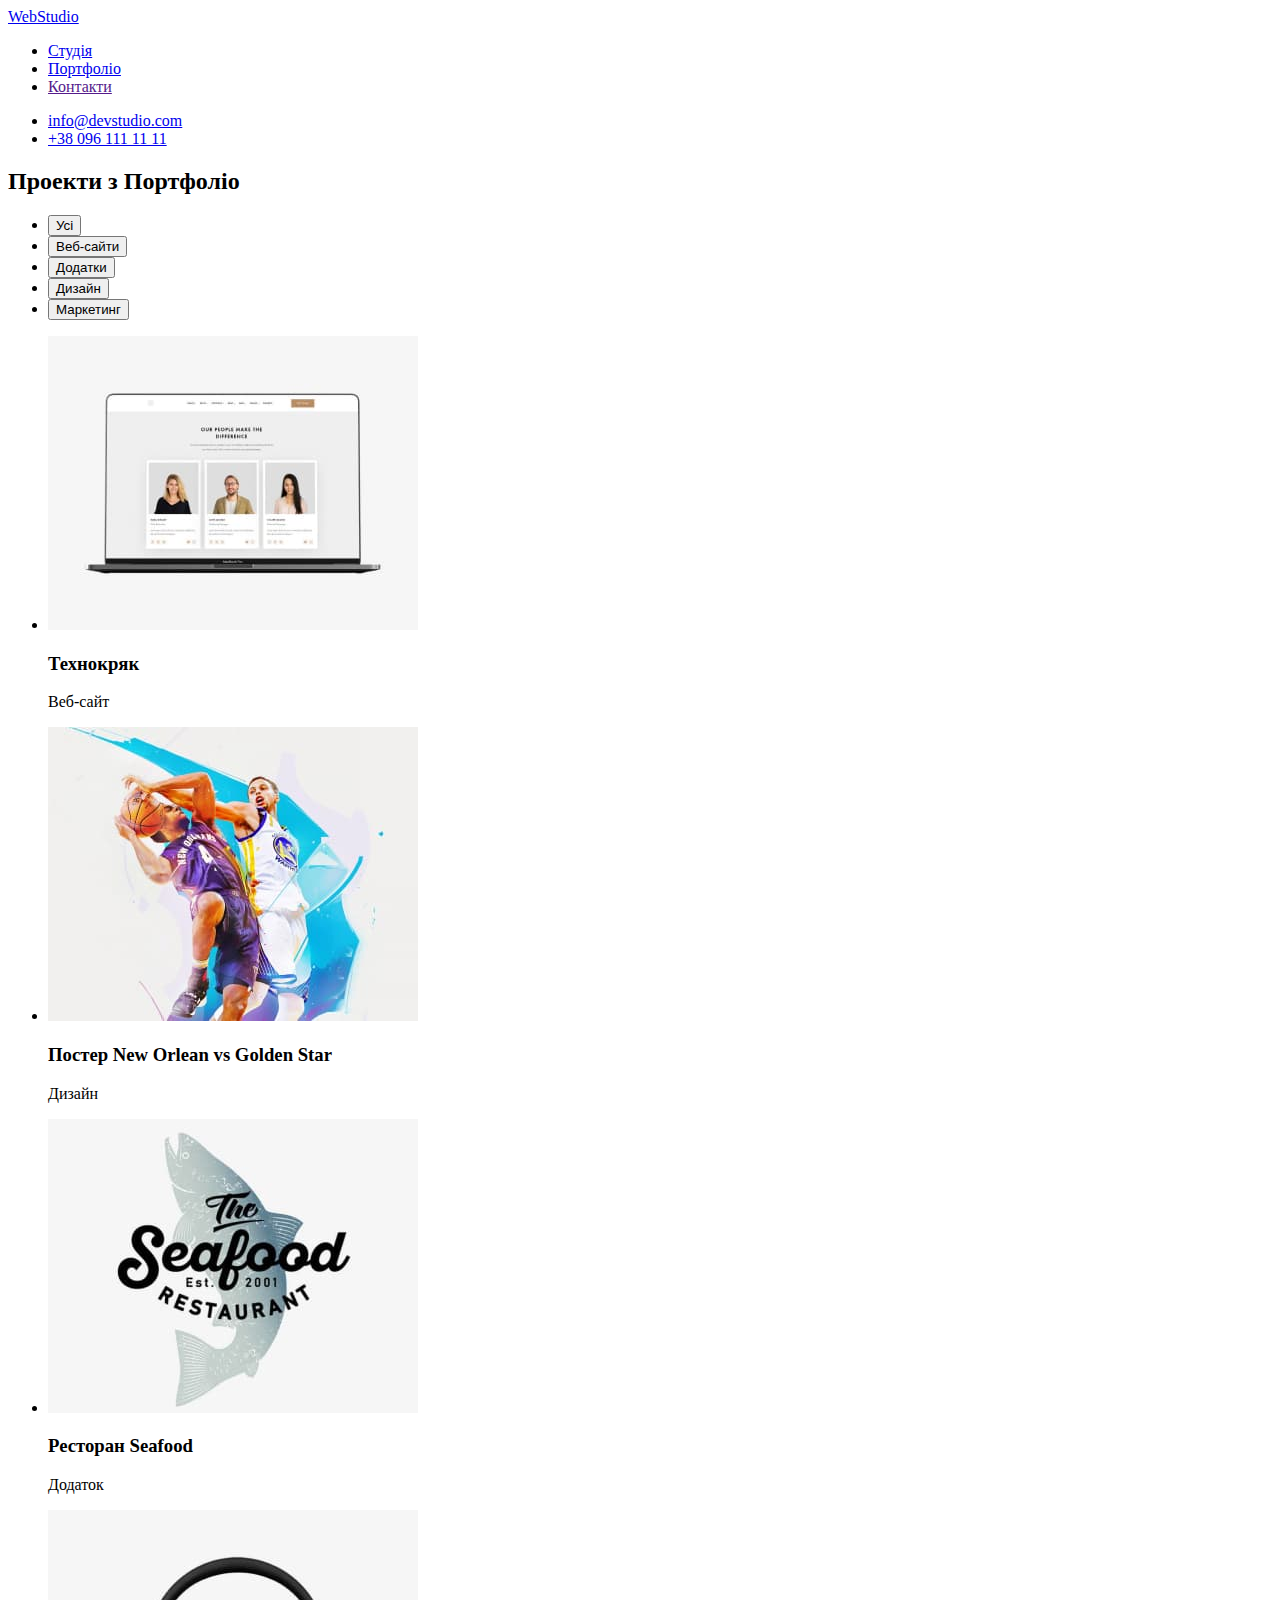
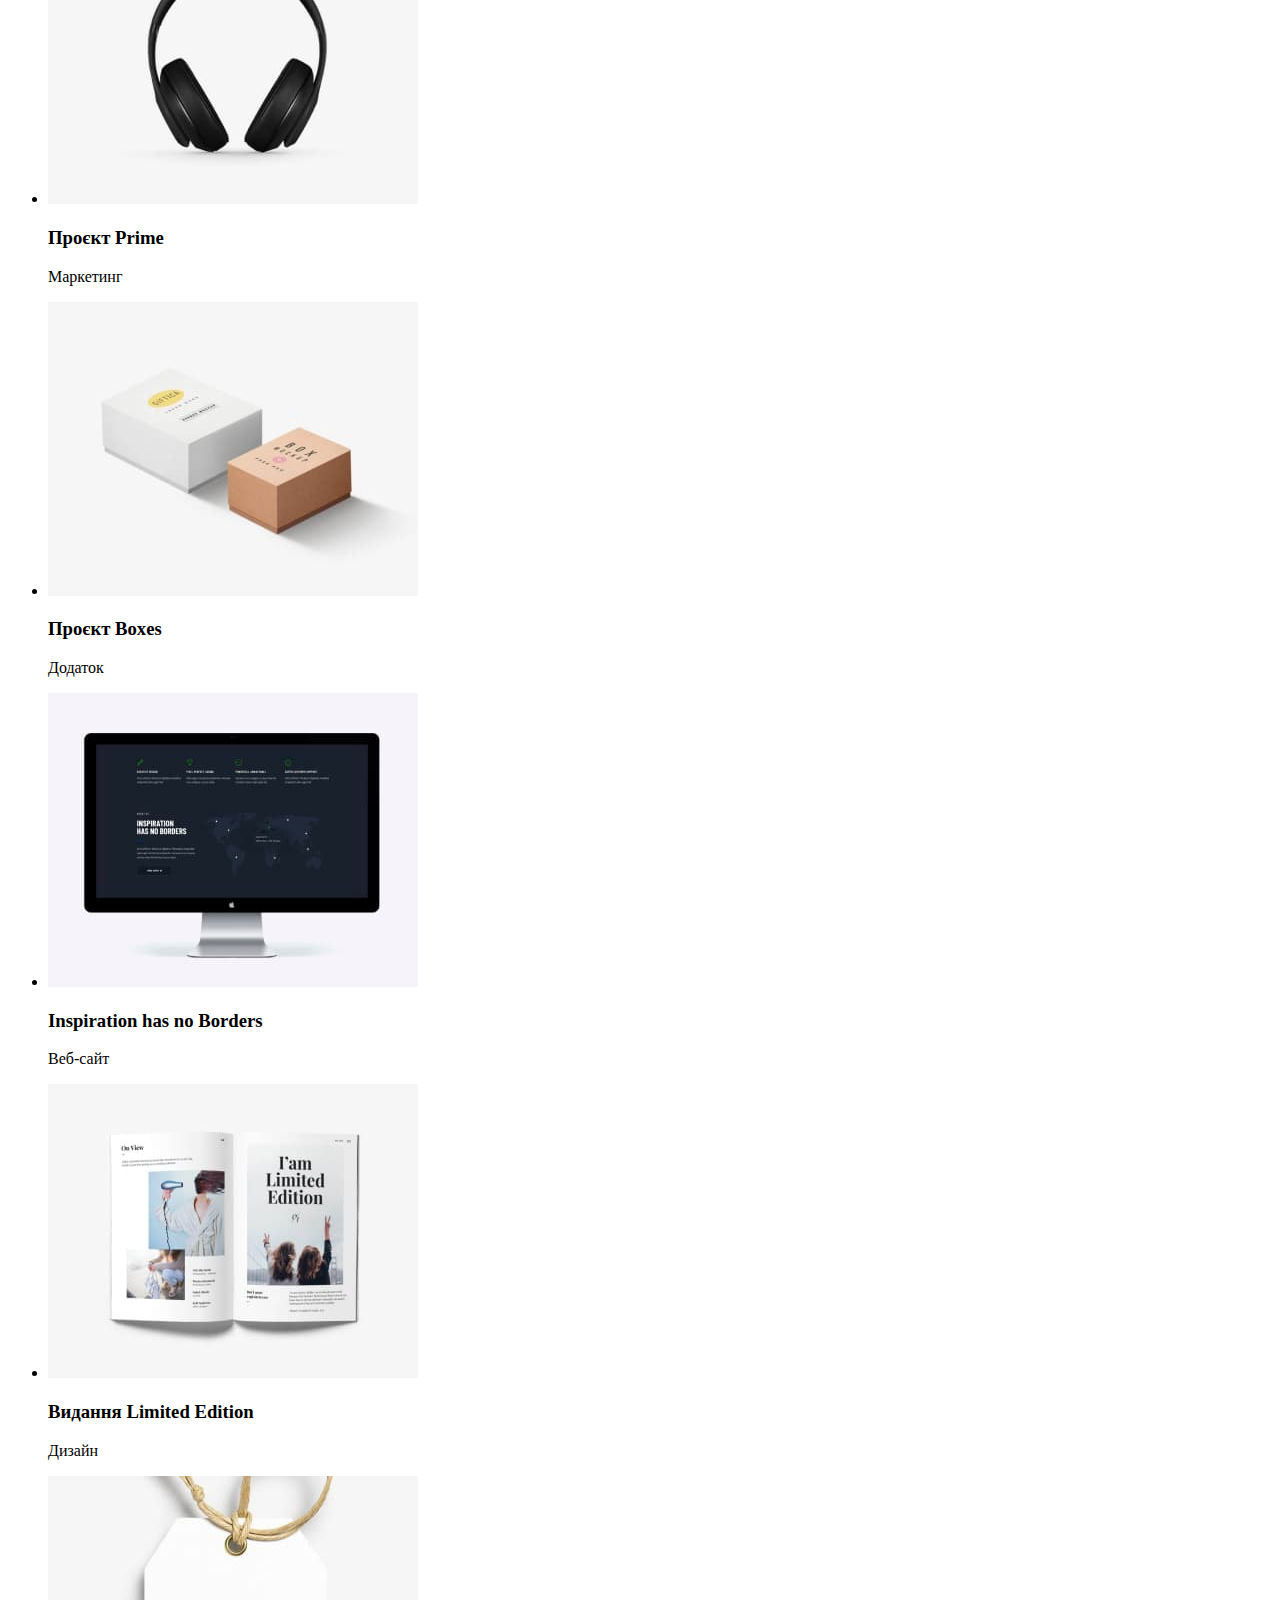
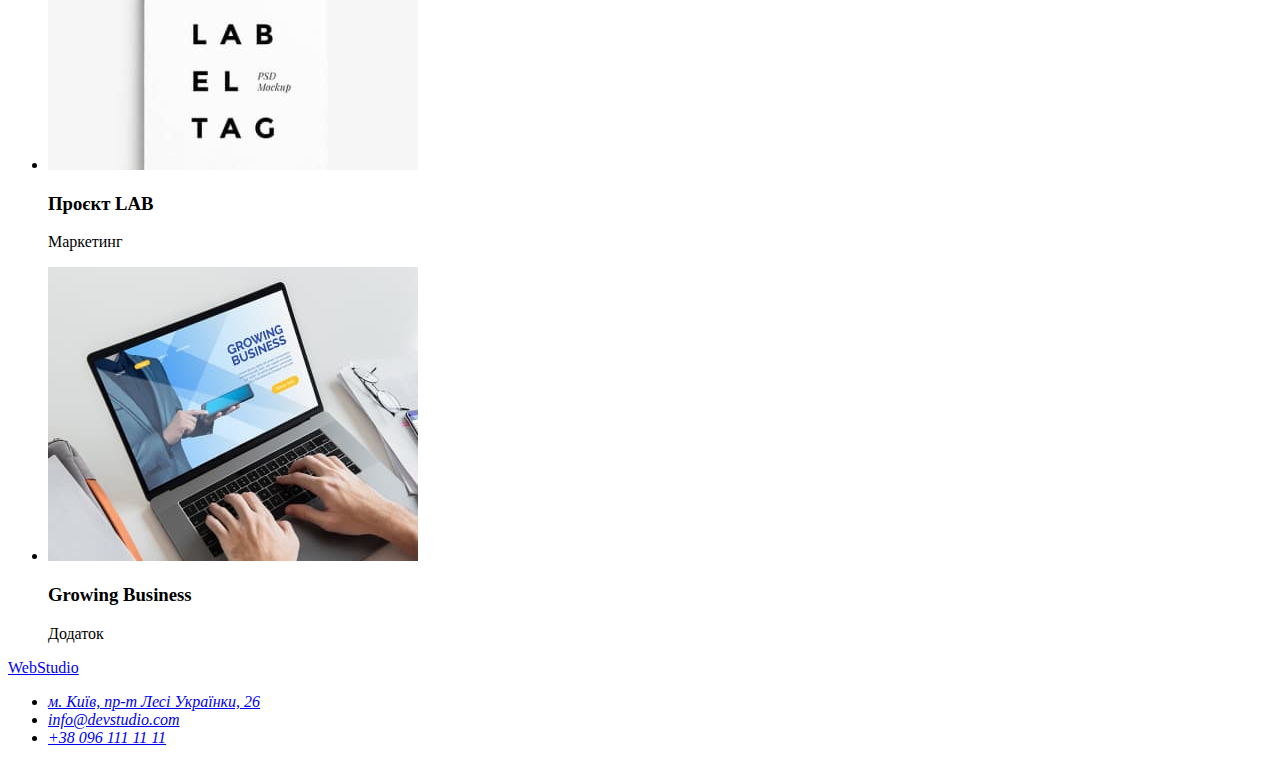
==== portfolio.html @ 2ab009c0 "Сделал разметку Портфолио, подключил CSS, подключил изобр." ====
<!DOCTYPE html>
<html lang="uk">
  <head>
    <meta charset="UTF-8" />
    <meta http-equiv="X-UA-Compatible" content="IE=edge" />
    <meta name="viewport" content="width=device-width, initial-scale=1.0" />
    <link rel="stylesheet" href="./css/styles.css" />
    <title>Portfolio</title>
  </head>
  <body>
    <header>
      <a href="./index.html" lang="en">WebStudio</a>
      <nav>
        <ul>
          <li><a href="./index.html">Студія</a></li>
          <li><a href="./portfolio.html">Портфоліо</a></li>
          <li><a href="">Контакти</a></li>
        </ul>
      </nav>
      <ul>
        <li><a href="mailto:info@devstudio.com">info@devstudio.com</a></li>
        <li><a href="tel:+380961111111">+38 096 111 11 11</a></li>
      </ul>
    </header>
    <main>
      <h2>Проекти з Портфоліо</h2>
      <ul>
        <li><button type="button">Усі</button></li>
        <li><button type="button">Веб-сайти</button></li>
        <li><button type="button">Додатки</button></li>
        <li><button type="button">Дизайн</button></li>
        <li><button type="button">Маркетинг</button></li>
      </ul>
      <ul>
        <li>
          <img
            src="./images/technokryak.jpg"
            alt="Веб-сайт Технокряк"
            width="370"
          />
          <h3>Технокряк</h3>
          <p>Веб-сайт</p>
        </li>
        <li>
          <img
            src="./images/poster.jpg"
            alt="Дизайн Постер New Orlean vs Golden Star"
            width="370"
          />
          <h3>Постер New Orlean vs Golden Star</h3>
          <p>Дизайн</p>
        </li>
        <li>
          <img
            src="./images/seafood.jpg"
            alt="Додаток Ресторан Seafood"
            width="370"
          />
          <h3>Ресторан Seafood</h3>
          <p>Додаток</p>
        </li>
        <li>
          <img
            src="./images/prime.jpg"
            alt="Маркетинг Проєкт Prime"
            width="370"
          />
          <h3>Проєкт Prime</h3>
          <p>Маркетинг</p>
        </li>
        <li>
          <img
            src="./images/boxes.jpg"
            alt="Додаток Проєкт Boxes"
            width="370"
          />
          <h3>Проєкт Boxes</h3>
          <p>Додаток</p>
        </li>
        <li>
          <img
            src="./images/inspiration.jpg"
            alt="Веб-сайт Inspiration has no Borders"
            width="370"
          />
          <h3 lang="en">Inspiration has no Borders</h3>
          <p>Веб-сайт</p>
        </li>
        <li>
          <img
            src="./images/limited.jpg"
            alt="Дизайн Видання Limited Edition"
            width="370"
          />
          <h3>Видання Limited Edition</h3>
          <p>Дизайн</p>
        </li>
        <li>
          <img src="./images/lab.jpg" alt="Маркетинг Проєкт LAB" width="370" />
          <h3>Проєкт LAB</h3>
          <p>Маркетинг</p>
        </li>
        <li>
          <img
            src="./images/business.jpg"
            alt="Додаток Growing Business"
            width="370"
          />
          <h3 lang="en">Growing Business</h3>
          <p>Додаток</p>
        </li>
      </ul>
    </main>
    <footer>
      <a href="./index.html" lang="en">WebStudio</a>
      <address>
        <ul>
          <li>
            <a
              href="https://goo.gl/maps/2E5mKUay2WvyAkLH7"
              target="_blank"
              rel="noopener noreferrer nofollow"
              >м. Київ, пр-т Лесі Українки, 26</a
            >
          </li>
          <li><a href="mailto:info@devstudio.com">info@devstudio.com</a></li>
          <li><a href="tel:+380961111111">+38 096 111 11 11</a></li>
        </ul>
      </address>
    </footer>
  </body>
</html>
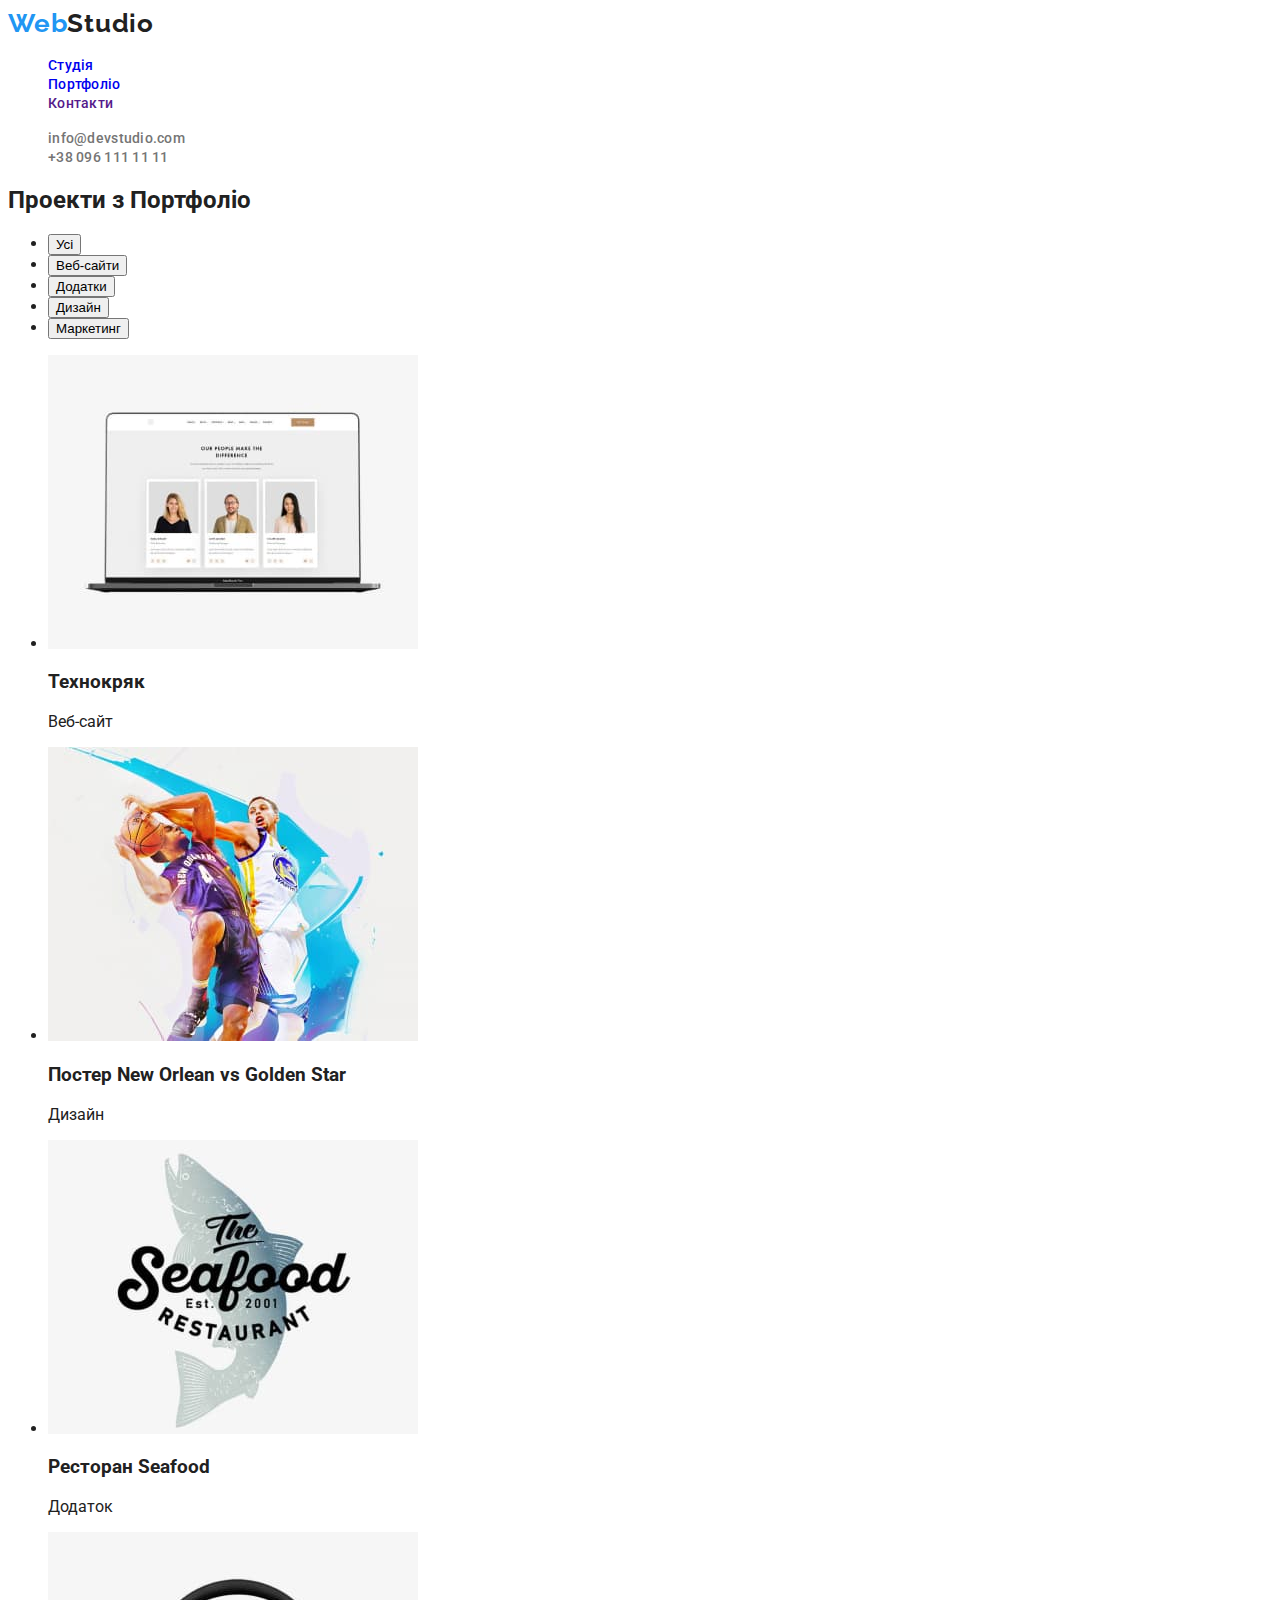
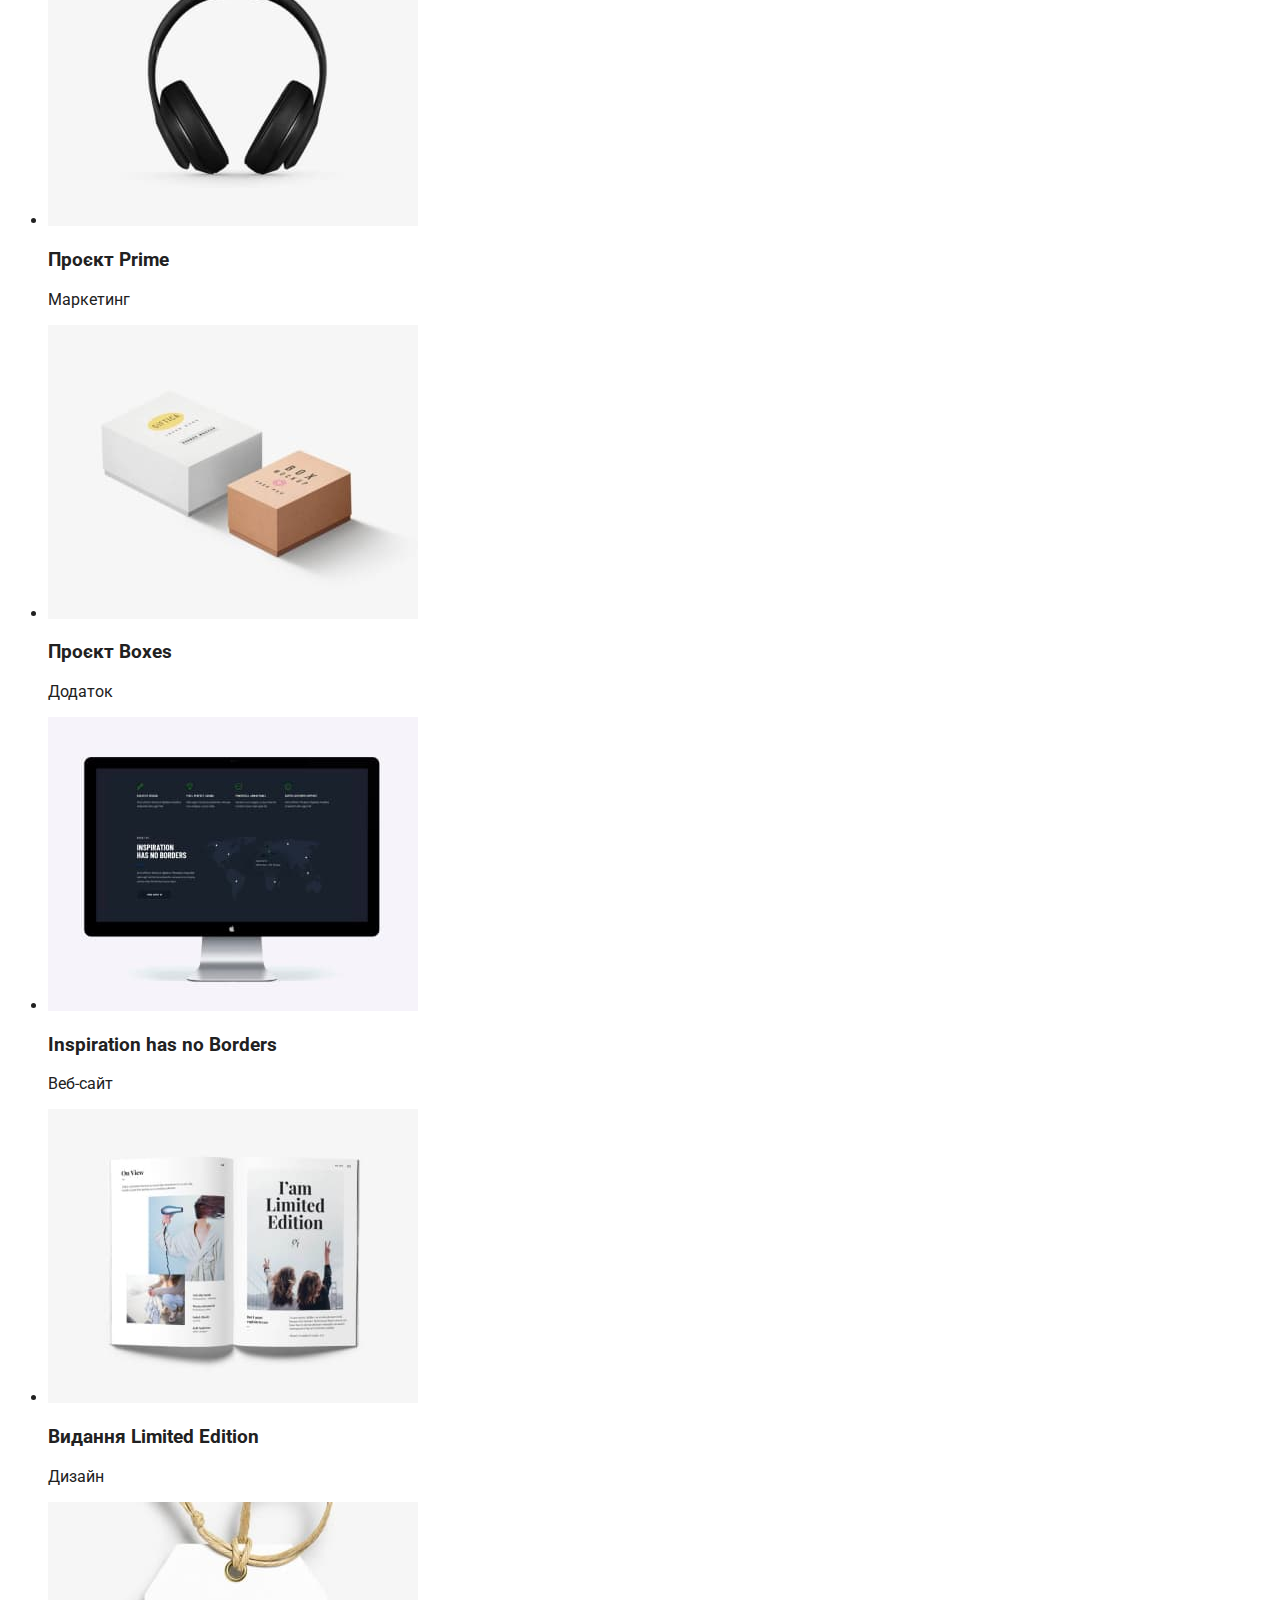
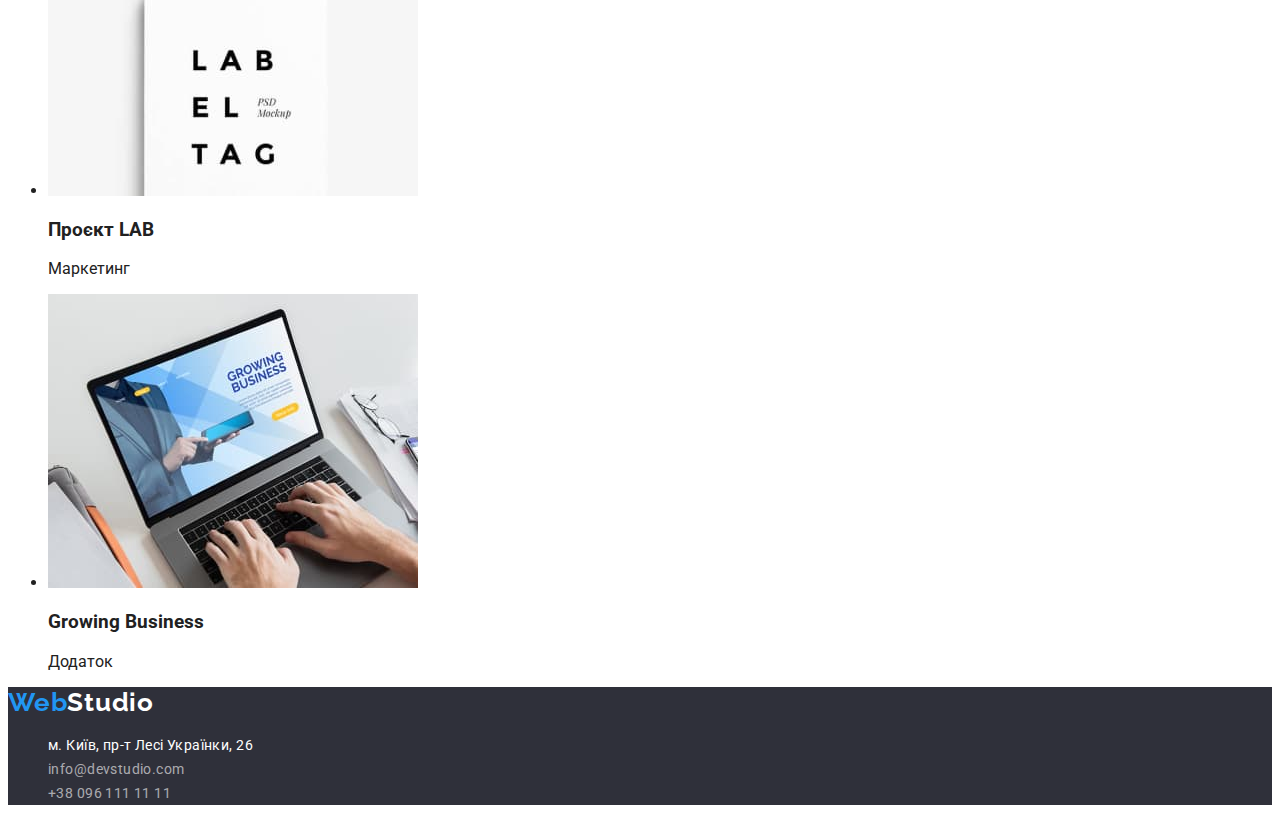
==== commit 8f4ab75d: "Оформил CSS - Header и Footer" ====
--- a/portfolio.html
+++ b/portfolio.html
@@ -5,21 +5,27 @@
     <meta http-equiv="X-UA-Compatible" content="IE=edge" />
     <meta name="viewport" content="width=device-width, initial-scale=1.0" />
     <link rel="stylesheet" href="./css/styles.css" />
+    <link rel="preconnect" href="https://fonts.googleapis.com" />
+    <link rel="preconnect" href="https://fonts.gstatic.com" crossorigin />
+    <link
+      href="https://fonts.googleapis.com/css2?family=Raleway:wght@700&family=Roboto:wght@400;500;700;900&display=swap"
+      rel="stylesheet"
+    />
     <title>Portfolio</title>
   </head>
   <body>
     <header>
-      <a href="./index.html" lang="en">WebStudio</a>
+      <a class="logo" href="./index.html" lang="en">Web<span class="logo-span">Studio</span></a>
       <nav>
-        <ul>
-          <li><a href="./index.html">Студія</a></li>
-          <li><a href="./portfolio.html">Портфоліо</a></li>
-          <li><a href="">Контакти</a></li>
+        <ul class="nav-list">
+          <li class="nav-item"><a class="nav-link" href="./index.html">Студія</a></li>
+          <li class="nav-item"><a class="nav-link" href="./portfolio.html">Портфоліо</a></li>
+          <li class="nav-item"><a class="nav-link" href="">Контакти</a></li>
         </ul>
       </nav>
-      <ul>
-        <li><a href="mailto:info@devstudio.com">info@devstudio.com</a></li>
-        <li><a href="tel:+380961111111">+38 096 111 11 11</a></li>
+      <ul class="header-contacts">
+        <li><a class="header-email" href="mailto:info@devstudio.com">info@devstudio.com</a></li>
+        <li><a class="header-tel" href="tel:+380961111111">+38 096 111 11 11</a></li>
       </ul>
     </header>
     <main>
@@ -111,20 +117,20 @@
         </li>
       </ul>
     </main>
-    <footer>
-      <a href="./index.html" lang="en">WebStudio</a>
+    <footer class="footer">
+      <a class="logo" href="./index.html" lang="en">Web<span class="logo-span-footer">Studio</span></a>
       <address>
-        <ul>
-          <li>
-            <a
+        <ul class="footer-list">
+          <li class="footer-list-item">
+            <a class="footer-list-adress"
               href="https://goo.gl/maps/2E5mKUay2WvyAkLH7"
               target="_blank"
               rel="noopener noreferrer nofollow"
               >м. Київ, пр-т Лесі Українки, 26</a
             >
           </li>
-          <li><a href="mailto:info@devstudio.com">info@devstudio.com</a></li>
-          <li><a href="tel:+380961111111">+38 096 111 11 11</a></li>
+          <li><a class="footer-list-cont" href="mailto:info@devstudio.com">info@devstudio.com</a></li>
+          <li><a class="footer-list-cont" href="tel:+380961111111">+38 096 111 11 11</a></li>
         </ul>
       </address>
     </footer>
--- a/css/styles.css
+++ b/css/styles.css
@@ -0,0 +1,89 @@
+body {
+  font-family: "Roboto", "Raleway", sans-serif;
+  color: #212121;
+}
+
+/* -------------Header--------------- */
+.logo {
+  font-family: "Raleway";
+  font-style: normal;
+  font-weight: 700;
+  font-size: 26px;
+  line-height: 1.19;
+  letter-spacing: 0.03em;
+  color: #2196f3;
+  text-decoration: none;
+}
+.logo-span {
+  color: #212121;
+}
+.nav-list {
+  list-style: none;
+}
+.nav-link {
+  font-weight: 500;
+  font-size: 14px;
+  line-height: 1.14;
+  letter-spacing: 0.02em;
+  text-decoration: none;
+  cursor: pointer;
+}
+.nav-link:hover,
+.nav-link:focus {
+  color: #2196f3;
+}
+.header-contacts {
+  list-style: none;
+}
+.header-email {
+  font-weight: 500;
+  font-size: 14px;
+  line-height: 1.14;
+  letter-spacing: 0.02em;
+  text-decoration: none;
+  color: #757575;
+}
+.header-email:hover,
+.header-email:focus {
+  color: #2196f3;
+}
+.header-tel {
+  font-weight: 500;
+  font-size: 14px;
+  line-height: 1.14;
+  letter-spacing: 0.02em;
+  color: #757575;
+  text-decoration: none;
+}
+/* -------------Header--------------- */
+
+/* -------------Footer--------------- */
+.logo-span-footer {
+    color: #FFFFFF;
+}
+.footer {
+    background-color: #2F303A;
+}
+.footer-list {
+    list-style: none;
+}
+.footer-list-adress {
+    font-size: 14px;
+        line-height: 1.71;
+        letter-spacing: 0.03em;
+        color: #FFFFFF;
+        text-decoration: none;
+        font-style: normal;
+}
+.footer-list-cont{
+    font-size: 14px;
+        line-height: 1.71;
+        letter-spacing: 0.03em;
+        color: rgba(255, 255, 255, 0.6);
+        text-decoration: none;
+            font-style: normal;
+}
+/* -------------Footer--------------- */
+
+
+/* УБРАТЬ С ВИДУ НЕ НУЖНЫЕ H1 */
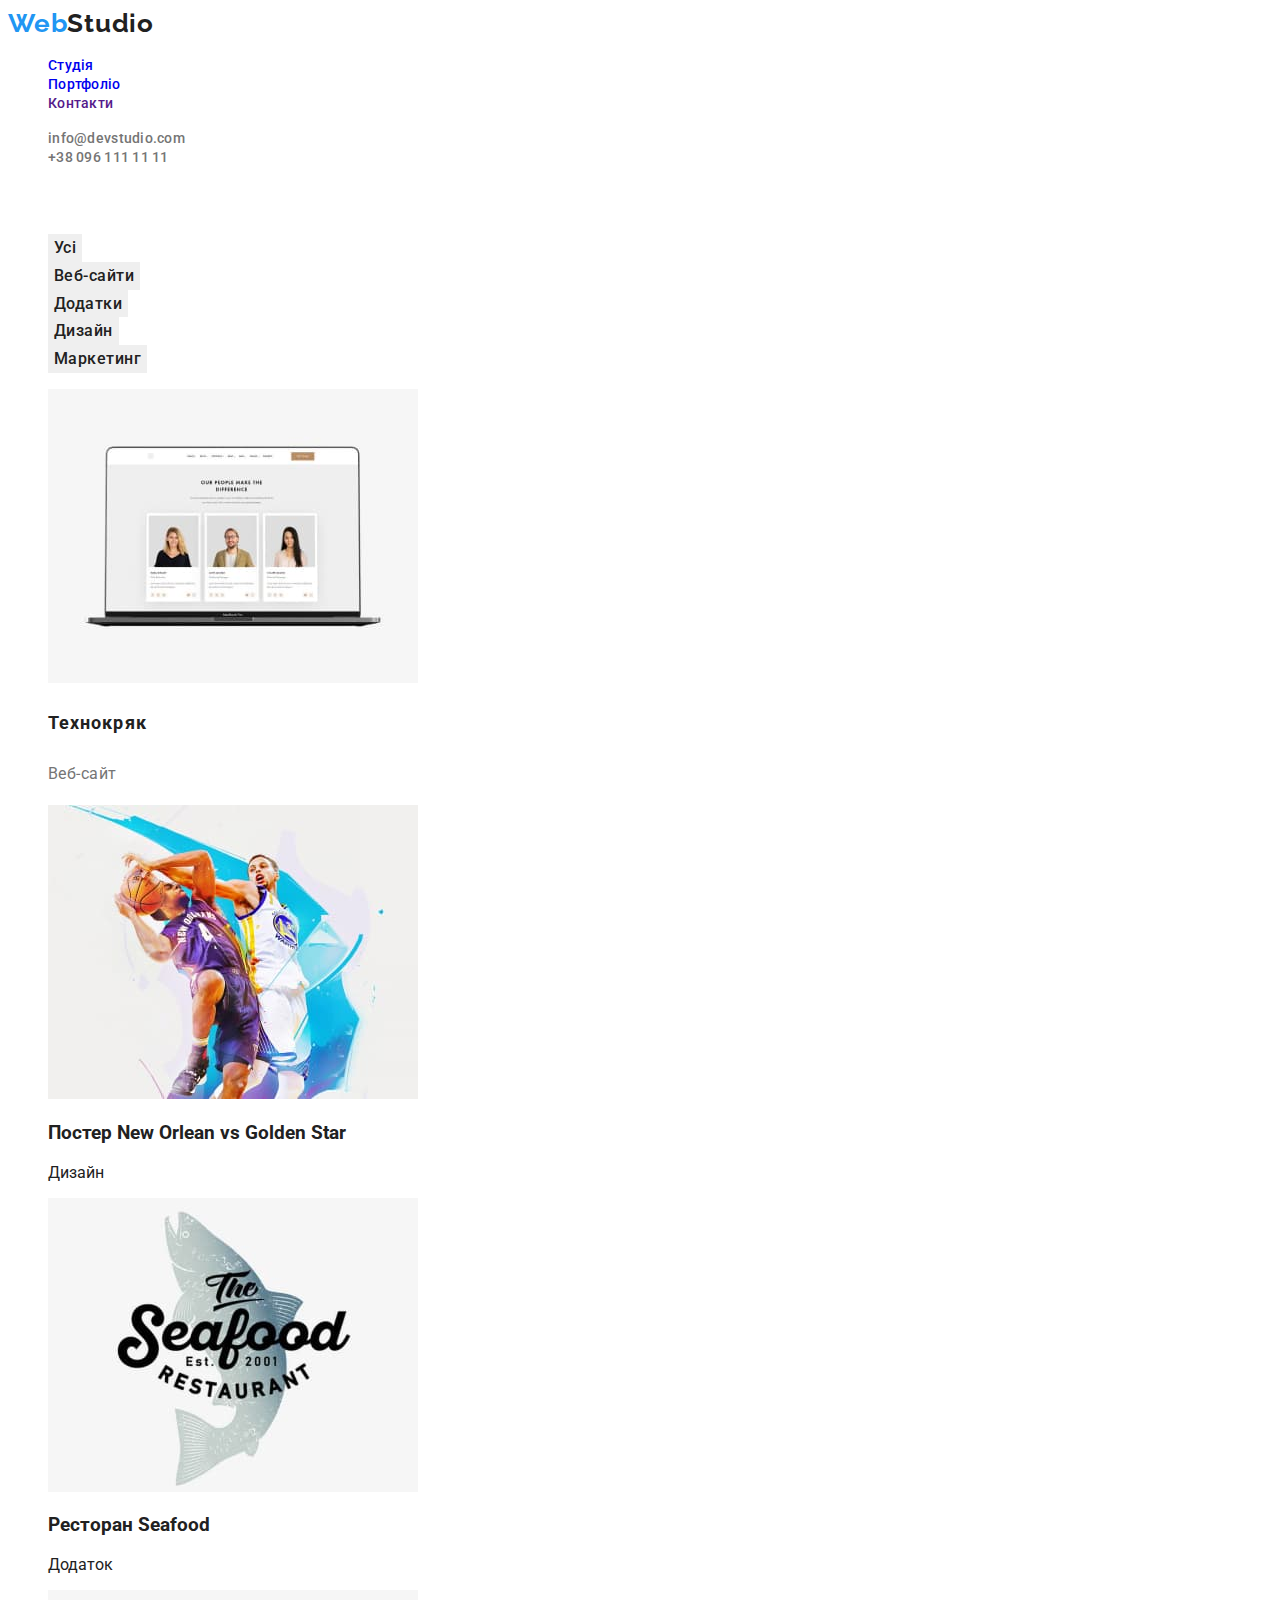
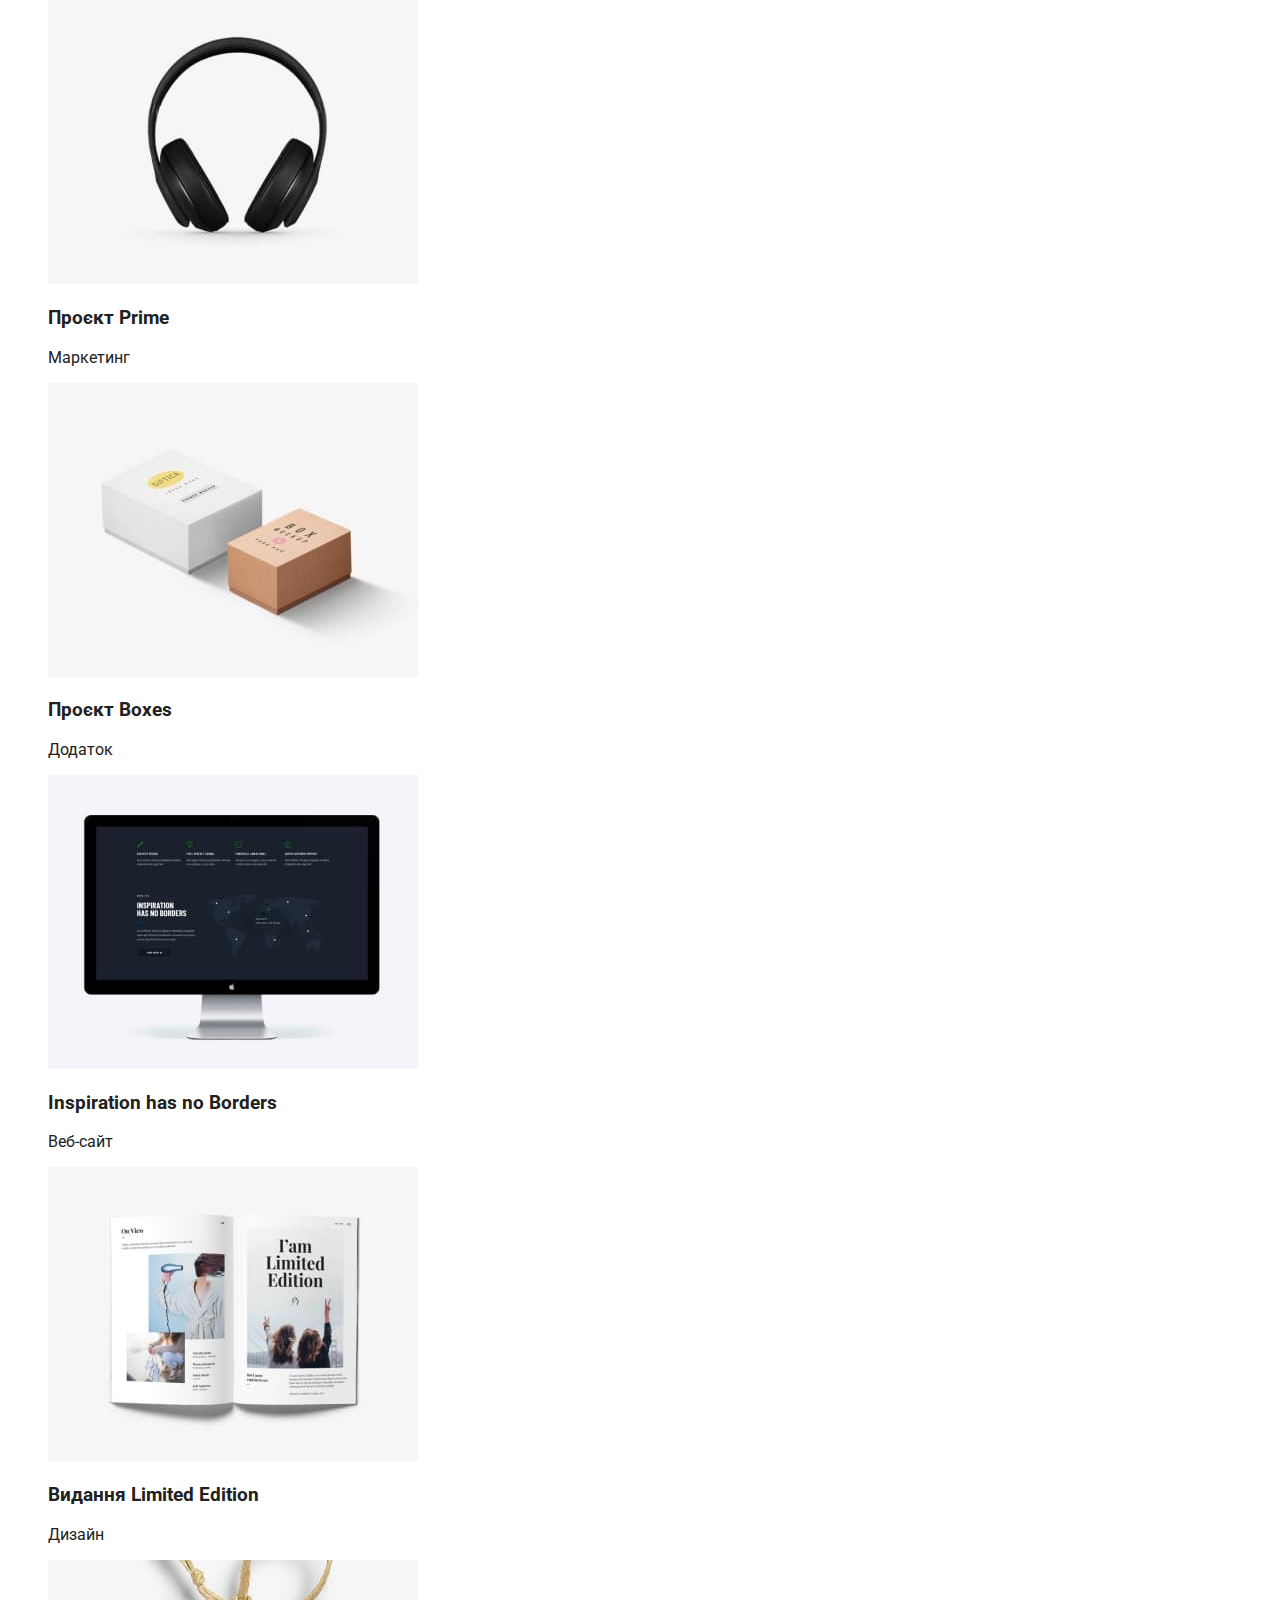
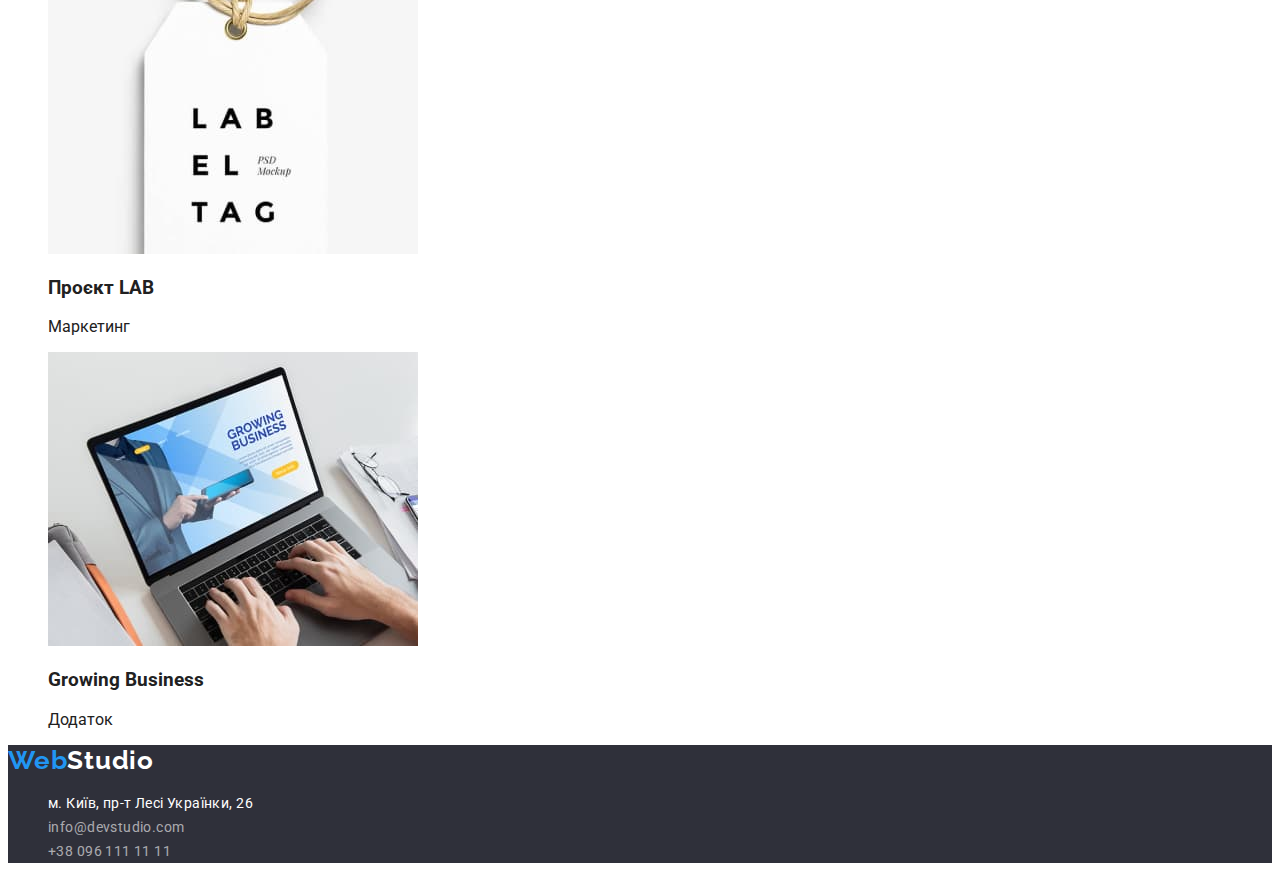
==== commit a366de20: "Разметил Портфолио" ====
--- a/portfolio.html
+++ b/portfolio.html
@@ -15,37 +15,58 @@
   </head>
   <body>
     <header>
-      <a class="logo" href="./index.html" lang="en">Web<span class="logo-span">Studio</span></a>
+      <a class="logo" href="./index.html" lang="en"
+        >Web<span class="logo-span">Studio</span></a
+      >
       <nav>
         <ul class="nav-list">
-          <li class="nav-item"><a class="nav-link" href="./index.html">Студія</a></li>
-          <li class="nav-item"><a class="nav-link" href="./portfolio.html">Портфоліо</a></li>
+          <li class="nav-item">
+            <a class="nav-link" href="./index.html">Студія</a>
+          </li>
+          <li class="nav-item">
+            <a class="nav-link" href="./portfolio.html">Портфоліо</a>
+          </li>
           <li class="nav-item"><a class="nav-link" href="">Контакти</a></li>
         </ul>
       </nav>
       <ul class="header-contacts">
-        <li><a class="header-email" href="mailto:info@devstudio.com">info@devstudio.com</a></li>
-        <li><a class="header-tel" href="tel:+380961111111">+38 096 111 11 11</a></li>
+        <li>
+          <a class="header-email" href="mailto:info@devstudio.com"
+            >info@devstudio.com</a
+          >
+        </li>
+        <li>
+          <a class="header-tel" href="tel:+380961111111">+38 096 111 11 11</a>
+        </li>
       </ul>
     </header>
     <main>
-      <h2>Проекти з Портфоліо</h2>
-      <ul>
-        <li><button type="button">Усі</button></li>
-        <li><button type="button">Веб-сайти</button></li>
-        <li><button type="button">Додатки</button></li>
-        <li><button type="button">Дизайн</button></li>
-        <li><button type="button">Маркетинг</button></li>
+      <h2 class="visually-hidden">Проекти з Портфоліо</h2>
+      <ul class="portfolio-btn-list">
+        <li><button class="portfolio-btn-item" type="button">Усі</button></li>
+        <li>
+          <button class="portfolio-btn-item" type="button">Веб-сайти</button>
+        </li>
+        <li>
+          <button class="portfolio-btn-item" type="button">Додатки</button>
+        </li>
+        <li>
+          <button class="portfolio-btn-item" type="button">Дизайн</button>
+        </li>
+        <li>
+          <button class="portfolio-btn-item" type="button">Маркетинг</button>
+        </li>
       </ul>
-      <ul>
-        <li>
+      <ul class="portfolio-list">
+        <li class="portfolio-item">
           <img
+            class="portfolio-img"
             src="./images/technokryak.jpg"
             alt="Веб-сайт Технокряк"
             width="370"
           />
-          <h3>Технокряк</h3>
-          <p>Веб-сайт</p>
+          <h3 class="portfolio-title">Технокряк</h3>
+          <p class="portfolio-paragraph">Веб-сайт</p>
         </li>
         <li>
           <img
@@ -118,21 +139,32 @@
       </ul>
     </main>
     <footer class="footer">
-      <a class="logo" href="./index.html" lang="en">Web<span class="logo-span-footer">Studio</span></a>
+      <a class="logo" href="./index.html" lang="en"
+        >Web<span class="logo-span-footer">Studio</span></a
+      >
       <address>
         <ul class="footer-list">
           <li class="footer-list-item">
-            <a class="footer-list-adress"
+            <a
+              class="footer-list-adress"
               href="https://goo.gl/maps/2E5mKUay2WvyAkLH7"
               target="_blank"
               rel="noopener noreferrer nofollow"
               >м. Київ, пр-т Лесі Українки, 26</a
             >
           </li>
-          <li><a class="footer-list-cont" href="mailto:info@devstudio.com">info@devstudio.com</a></li>
-          <li><a class="footer-list-cont" href="tel:+380961111111">+38 096 111 11 11</a></li>
+          <li>
+            <a class="footer-list-cont" href="mailto:info@devstudio.com"
+              >info@devstudio.com</a
+            >
+          </li>
+          <li>
+            <a class="footer-list-cont" href="tel:+380961111111"
+              >+38 096 111 11 11</a
+            >
+          </li>
         </ul>
       </address>
     </footer>
   </body>
-</html>+</html>
--- a/css/styles.css
+++ b/css/styles.css
@@ -1,6 +1,7 @@
 body {
   font-family: "Roboto", "Raleway", sans-serif;
   color: #212121;
+  font-style: normal;
 }
 
 /* -------------Header--------------- */
@@ -57,33 +58,80 @@
 }
 /* -------------Header--------------- */
 
+/* -------------Index-Main--------------- */
+/* херо
+и т/д/ */
+/* -------------Index-Main--------------- */
+
+/* -------------Portfolio--------------- */
+.visually-hidden {
+  visibility: hidden;
+}
+.portfolio-btn-list {
+  list-style: none;
+}
+.portfolio-btn-item {
+  font-family: inherit;
+  cursor: pointer;
+  font-weight: 500;
+  font-size: 16px;
+  line-height: 1.62;
+  text-align: center;
+  letter-spacing: 0.03em;
+  color: #212121;
+  border: 0;
+}
+.portfolio-btn-item:hover,
+.portfolio-btn-item:focus {
+  color: #ffffff;
+  background-color: #2196f3;
+}
+.portfolio-list {
+  list-style: none;
+}
+.portfolio-title {
+  font-weight: 700;
+  font-size: 18px;
+  line-height: 2;
+  letter-spacing: 0.06em;
+  color: #212121;
+}
+.portfolio-paragraph {
+  font-weight: 400;
+  font-size: 16px;
+  line-height: 1.87;
+  letter-spacing: 0.03em;
+  color: #757575;
+}
+/* -------------Portfolio--------------- */
+
 /* -------------Footer--------------- */
 .logo-span-footer {
-    color: #FFFFFF;
+  color: #ffffff;
 }
 .footer {
-    background-color: #2F303A;
+  background-color: #2f303a;
 }
 .footer-list {
-    list-style: none;
+  list-style: none;
 }
 .footer-list-adress {
-    font-size: 14px;
-        line-height: 1.71;
-        letter-spacing: 0.03em;
-        color: #FFFFFF;
-        text-decoration: none;
-        font-style: normal;
+  font-size: 14px;
+  line-height: 1.71;
+  letter-spacing: 0.03em;
+  color: #ffffff;
+  text-decoration: none;
+  font-style: normal;
 }
-.footer-list-cont{
-    font-size: 14px;
-        line-height: 1.71;
-        letter-spacing: 0.03em;
-        color: rgba(255, 255, 255, 0.6);
-        text-decoration: none;
-            font-style: normal;
+.footer-list-cont {
+  font-size: 14px;
+  line-height: 1.71;
+  letter-spacing: 0.03em;
+  color: rgba(255, 255, 255, 0.6);
+  text-decoration: none;
+  font-style: normal;
 }
 /* -------------Footer--------------- */
 
-
-/* УБРАТЬ С ВИДУ НЕ НУЖНЫЕ H1 */
+/* ДОБАВИТЬ ПЕРЕМЕННЫЕ И ЗАМЕНИТЬ ПО ЦВЕТАМ В ЦСС 
+НАЗНАЧИТЬ ФОНОВЫЕ ЦВЕТА НА ИНДЕКСе */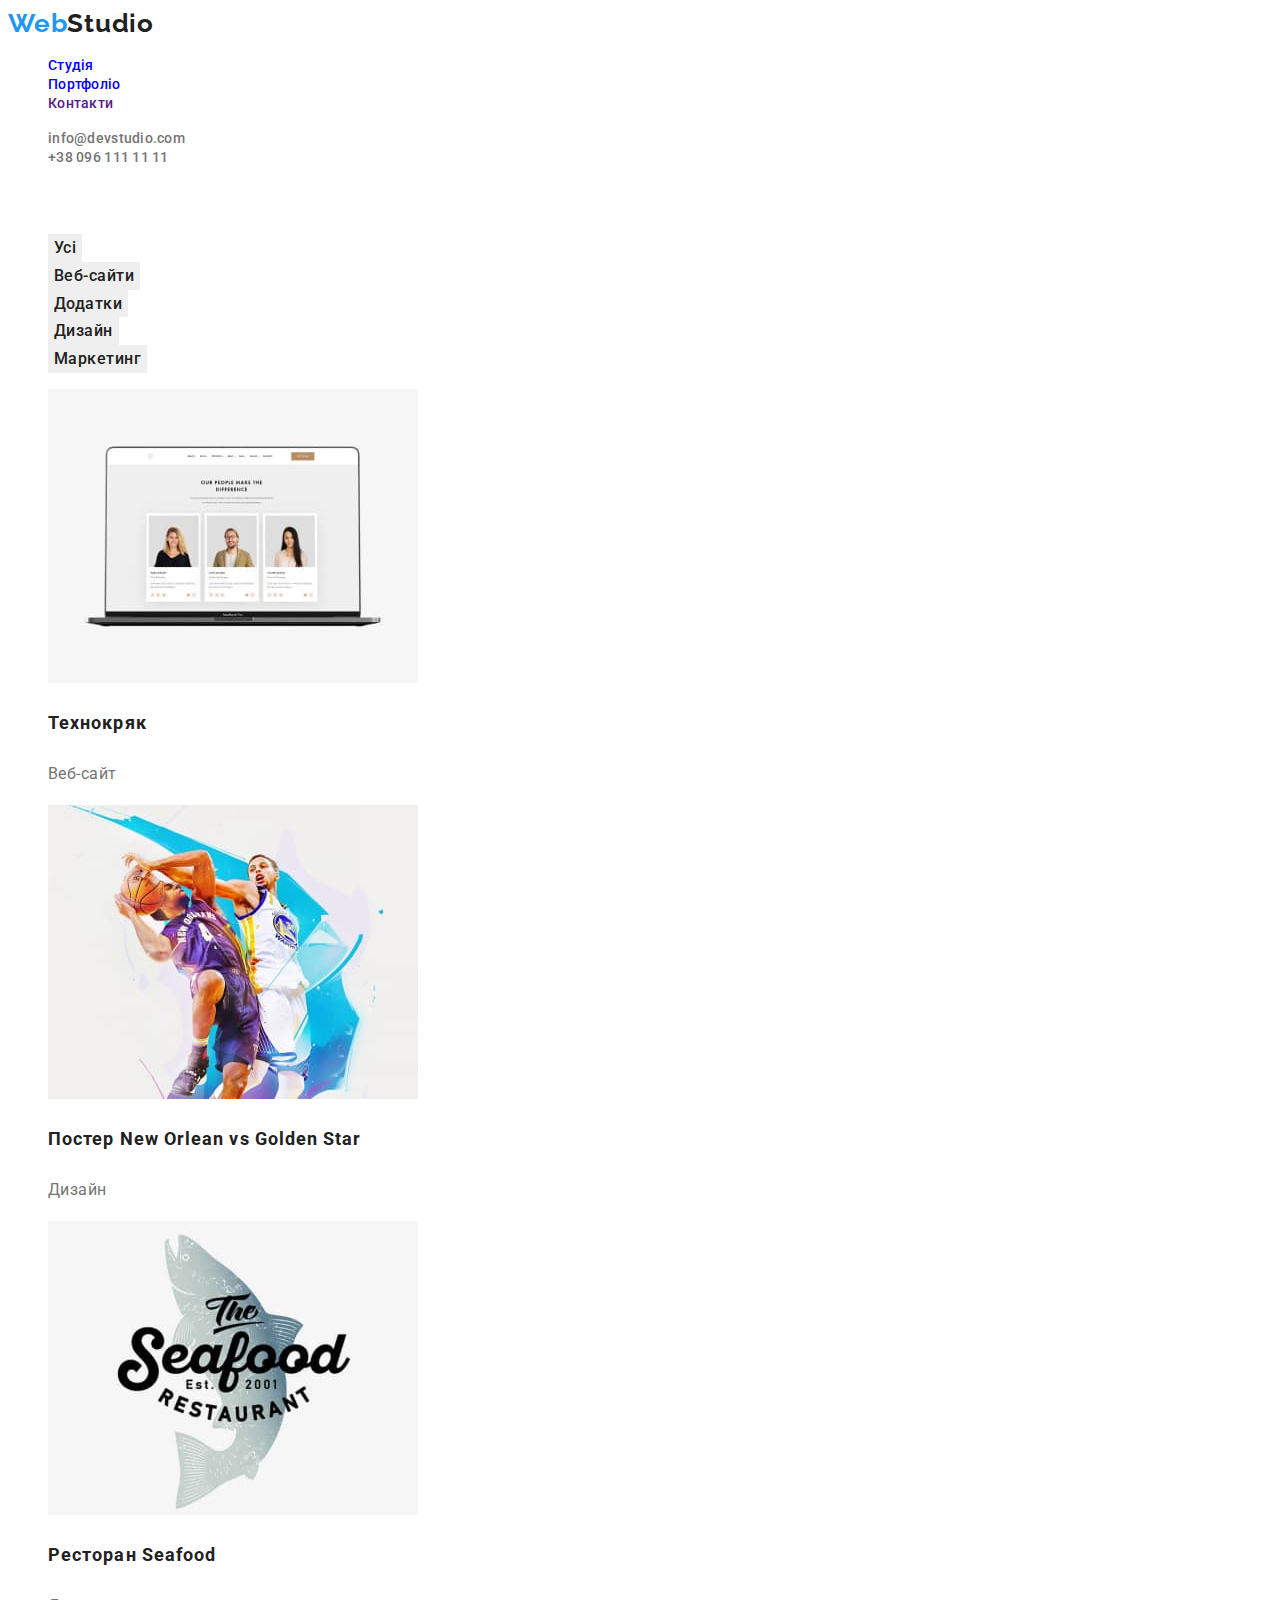
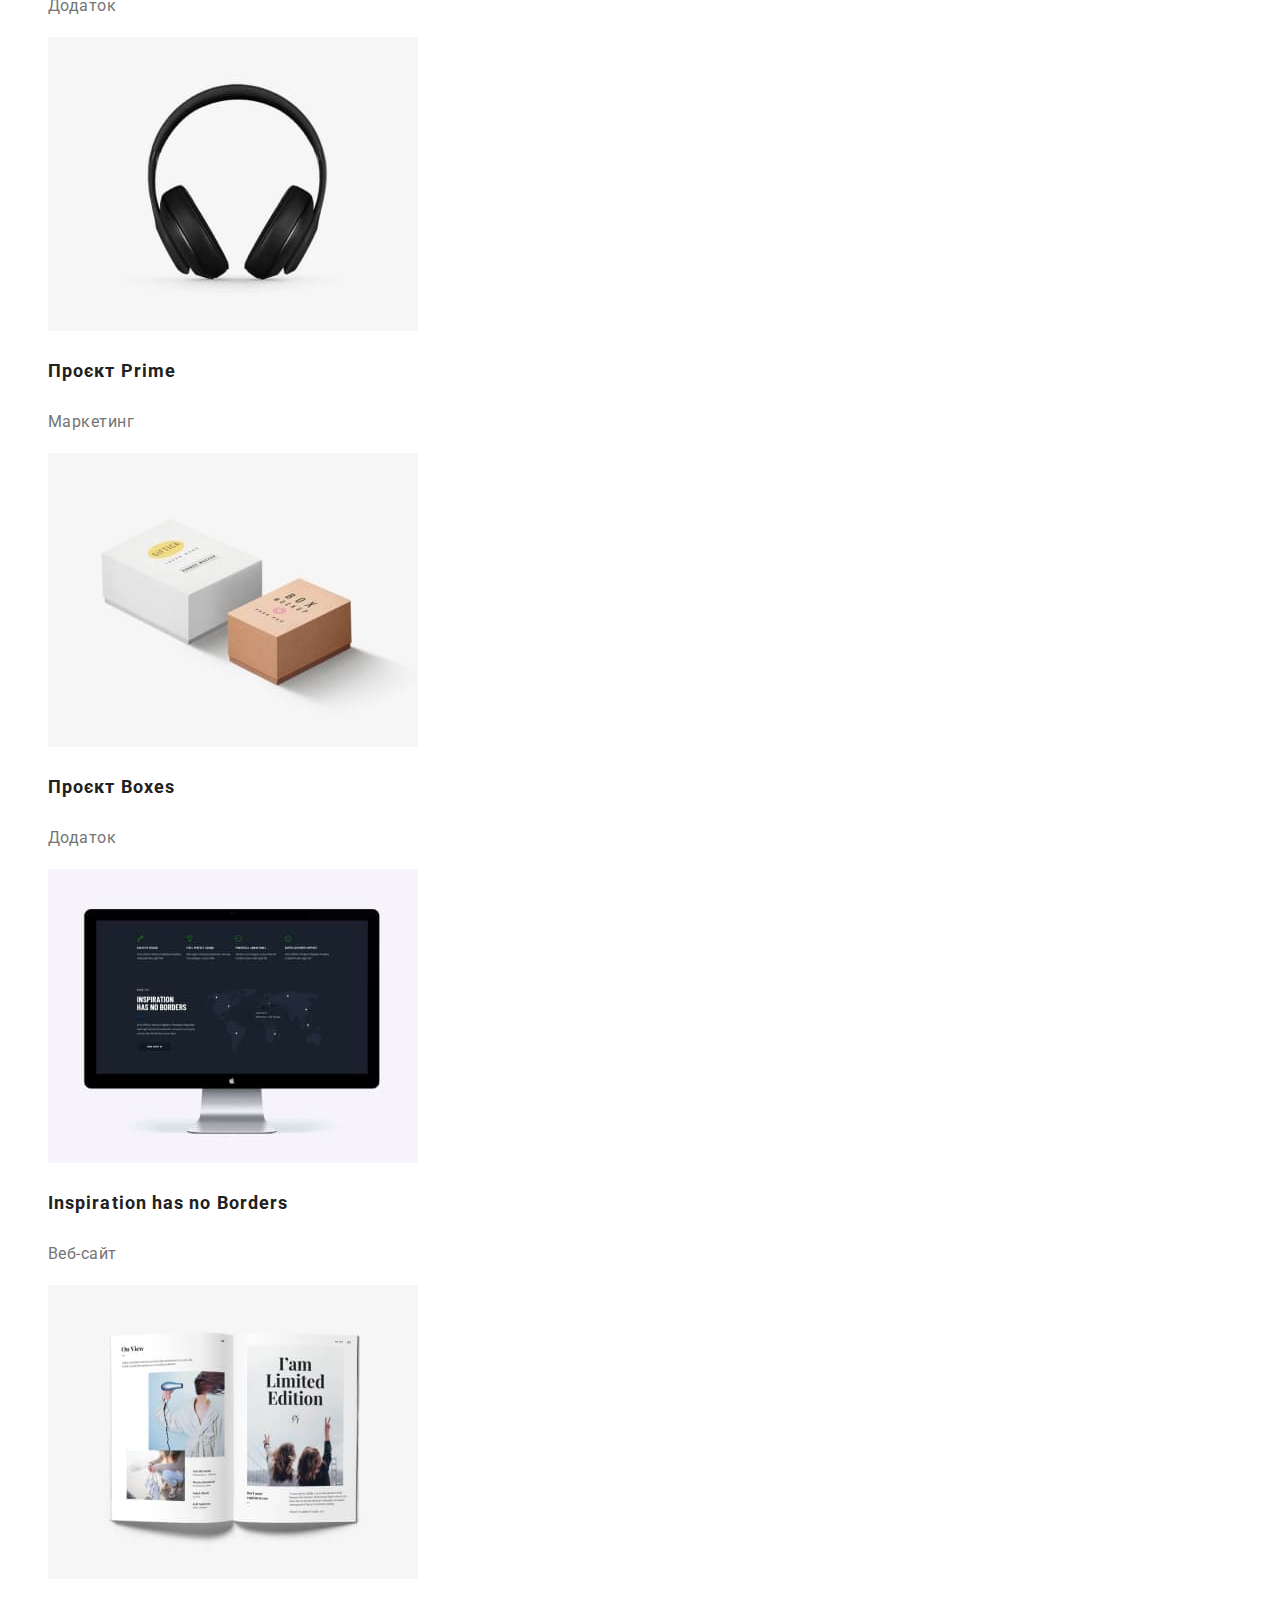
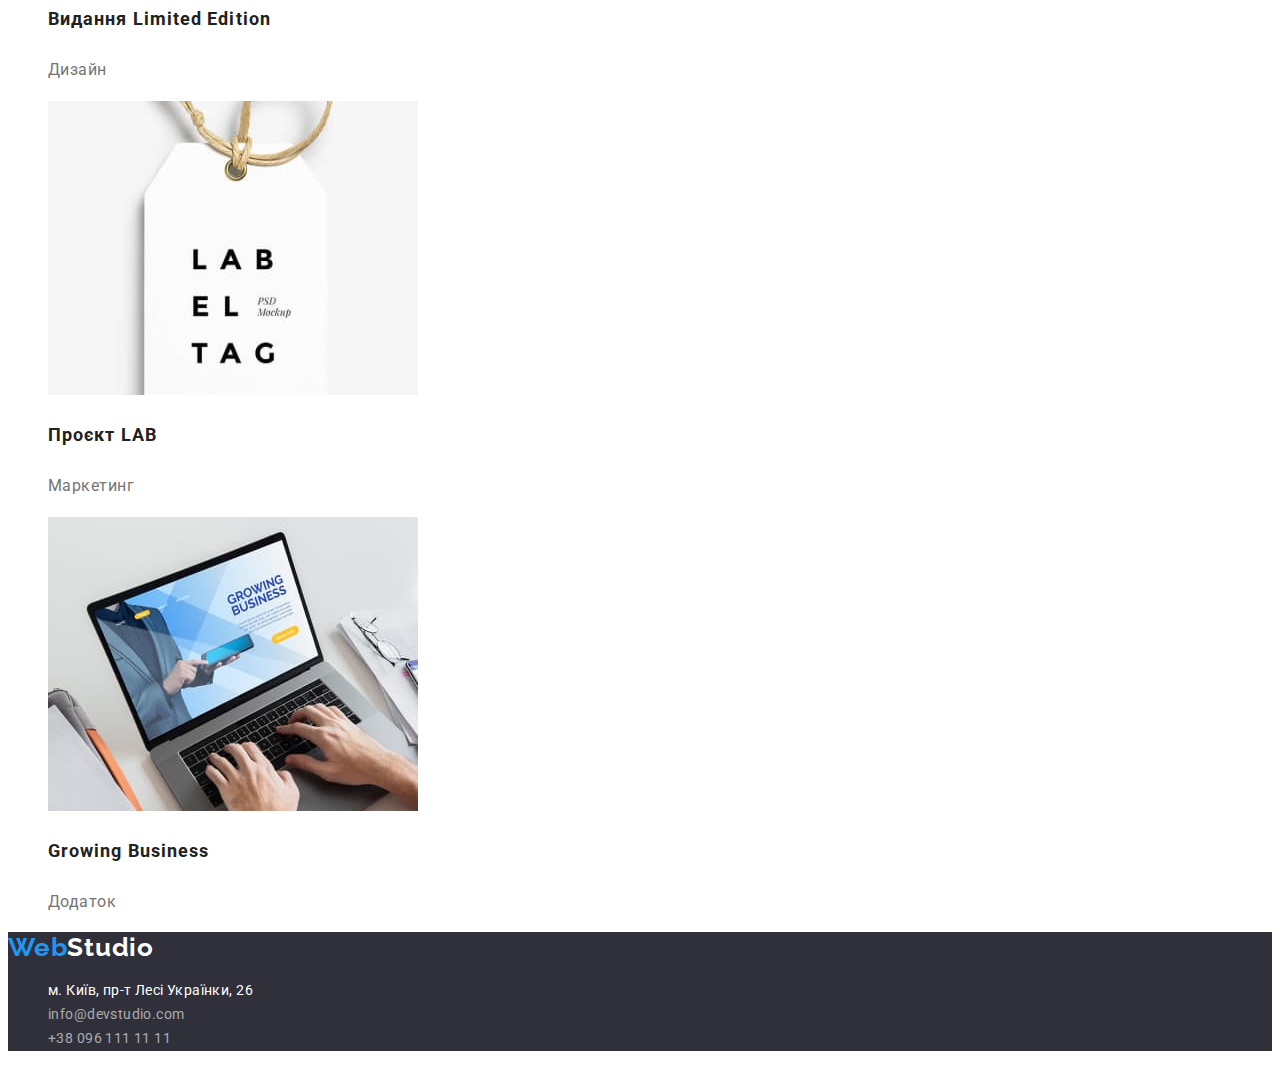
==== commit 4a78301e: "Оформил в CSS по заданию HW2" ====
--- a/portfolio.html
+++ b/portfolio.html
@@ -68,73 +68,85 @@
           <h3 class="portfolio-title">Технокряк</h3>
           <p class="portfolio-paragraph">Веб-сайт</p>
         </li>
-        <li>
+        <li class="portfolio-item">
           <img
+            class="portfolio-img"
             src="./images/poster.jpg"
             alt="Дизайн Постер New Orlean vs Golden Star"
             width="370"
           />
-          <h3>Постер New Orlean vs Golden Star</h3>
-          <p>Дизайн</p>
+          <h3 class="portfolio-title">Постер New Orlean vs Golden Star</h3>
+          <p class="portfolio-paragraph">Дизайн</p>
         </li>
-        <li>
+        <li class="portfolio-item">
           <img
+            class="portfolio-img"
             src="./images/seafood.jpg"
             alt="Додаток Ресторан Seafood"
             width="370"
           />
-          <h3>Ресторан Seafood</h3>
-          <p>Додаток</p>
+          <h3 class="portfolio-title">Ресторан Seafood</h3>
+          <p class="portfolio-paragraph">Додаток</p>
         </li>
-        <li>
+        <li class="portfolio-item">
           <img
+            class="portfolio-img"
             src="./images/prime.jpg"
             alt="Маркетинг Проєкт Prime"
             width="370"
           />
-          <h3>Проєкт Prime</h3>
-          <p>Маркетинг</p>
+          <h3 class="portfolio-title">Проєкт Prime</h3>
+          <p class="portfolio-paragraph">Маркетинг</p>
         </li>
-        <li>
+        <li class="portfolio-item">
           <img
+            class="portfolio-img"
             src="./images/boxes.jpg"
             alt="Додаток Проєкт Boxes"
             width="370"
           />
-          <h3>Проєкт Boxes</h3>
-          <p>Додаток</p>
+          <h3 class="portfolio-title">Проєкт Boxes</h3>
+          <p class="portfolio-paragraph">Додаток</p>
         </li>
-        <li>
+        <li class="portfolio-item">
           <img
+            class="portfolio-img"
             src="./images/inspiration.jpg"
             alt="Веб-сайт Inspiration has no Borders"
             width="370"
           />
-          <h3 lang="en">Inspiration has no Borders</h3>
-          <p>Веб-сайт</p>
+          <h3 class="portfolio-title" lang="en">Inspiration has no Borders</h3>
+          <p class="portfolio-paragraph">Веб-сайт</p>
         </li>
-        <li>
+        <li class="portfolio-item">
           <img
+            class="portfolio-img"
             src="./images/limited.jpg"
             alt="Дизайн Видання Limited Edition"
             width="370"
           />
-          <h3>Видання Limited Edition</h3>
-          <p>Дизайн</p>
+          <h3 class="portfolio-title">Видання Limited Edition</h3>
+          <p class="portfolio-paragraph">Дизайн</p>
         </li>
-        <li>
-          <img src="./images/lab.jpg" alt="Маркетинг Проєкт LAB" width="370" />
-          <h3>Проєкт LAB</h3>
-          <p>Маркетинг</p>
+        <li class="portfolio-item">
+          <img
+            class="portfolio-img"
+            src="./images/lab.jpg"
+            alt="Маркетинг Проєкт LAB"
+            width="370"
+          />
+          <h3 class="portfolio-title">Проєкт LAB</h3>
+          <p class="portfolio-paragraph">Маркетинг</p>
         </li>
-        <li>
+        <li class="portfolio-item">
           <img
+            class="portfolio-img"
             src="./images/business.jpg"
             alt="Додаток Growing Business"
             width="370"
           />
-          <h3 lang="en">Growing Business</h3>
-          <p>Додаток</p>
+          <h3 class="portfolio-title" lang="en">Growing Business</h3>
+          <p class="portfolio-paragraph">Додаток</p>
         </li>
       </ul>
     </main>
@@ -153,12 +165,12 @@
               >м. Київ, пр-т Лесі Українки, 26</a
             >
           </li>
-          <li>
+          <li class="footer-list-item">
             <a class="footer-list-cont" href="mailto:info@devstudio.com"
               >info@devstudio.com</a
             >
           </li>
-          <li>
+          <li class="footer-list-item">
             <a class="footer-list-cont" href="tel:+380961111111"
               >+38 096 111 11 11</a
             >
--- a/css/styles.css
+++ b/css/styles.css
@@ -3,6 +3,11 @@
   color: #212121;
   font-style: normal;
 }
+:root {
+  --main-title-color: #ffffff;
+  --secondary-text-color: #757575;
+  --main-logo-button-color: #2196f3;
+}
 
 /* -------------Header--------------- */
 .logo {
@@ -12,7 +17,7 @@
   font-size: 26px;
   line-height: 1.19;
   letter-spacing: 0.03em;
-  color: #2196f3;
+  color: var(--main-logo-button-color);
   text-decoration: none;
 }
 .logo-span {
@@ -31,7 +36,7 @@
 }
 .nav-link:hover,
 .nav-link:focus {
-  color: #2196f3;
+  color: var(--main-logo-button-color);
 }
 .header-contacts {
   list-style: none;
@@ -42,28 +47,119 @@
   line-height: 1.14;
   letter-spacing: 0.02em;
   text-decoration: none;
-  color: #757575;
+  color: var(--secondary-text-color);
 }
 .header-email:hover,
 .header-email:focus {
-  color: #2196f3;
+  color: var(--main-logo-button-color);
 }
 .header-tel {
   font-weight: 500;
   font-size: 14px;
   line-height: 1.14;
   letter-spacing: 0.02em;
-  color: #757575;
-  text-decoration: none;
-}
-/* -------------Header--------------- */
+  color: var(--secondary-text-color);
+  text-decoration: none;
+}
+.header-tel:hover,
+.header-tel:focus {
+  color: var(--main-logo-button-color);
+}
+/* -------------Header-------------------- */
 
 /* -------------Index-Main--------------- */
-/* херо
-и т/д/ */
+
+/* Hero */
+.section-hero {
+  background-color: #2f303a;
+}
+.hero-title {
+  font-weight: 900;
+  font-size: 44px;
+  line-height: 1.36;
+  text-align: center;
+  letter-spacing: 0.06em;
+  text-transform: uppercase;
+  color: var(--main-title-color);
+}
+.hero-btn {
+  font-weight: 700;
+  font-size: 16px;
+  line-height: 1.87;
+  display: flex;
+  align-items: center;
+  text-align: center;
+  letter-spacing: 0.06em;
+  color: var(--main-title-color);
+  background-color: var(--main-logo-button-color);
+  font-family: inherit;
+  cursor: pointer;
+  border: 0;
+}
+/* Hero */
+
+/* Benefits */
+.benefits-list {
+  list-style: none;
+}
+.benefits-title {
+  font-size: 14px;
+  line-height: 1.14;
+  letter-spacing: 0.03em;
+  text-transform: uppercase;
+}
+.benefits-paragraph {
+  font-size: 14px;
+  line-height: 1.71;
+  letter-spacing: 0.03em;
+  color: var(--secondary-text-color);
+}
+/* Benefits */
+
+/* Work */
+.work-title {
+  font-size: 36px;
+  line-height: 1.16;
+  text-align: center;
+  letter-spacing: 0.03em;
+}
+.work-list {
+  list-style: none;
+}
+/* Work */
+
+/* Team */
+.team {
+  background-color: #f5f4fa;
+}
+.team-title {
+  font-size: 36px;
+  line-height: 1.16;
+  text-align: center;
+  letter-spacing: 0.03em;
+}
+.team-list {
+  list-style: none;
+}
+.team-item-title {
+  font-weight: 500;
+  font-size: 16px;
+  line-height: 1.18;
+  text-align: center;
+  letter-spacing: 0.03em;
+}
+.team-item-p {
+  font-size: 16px;
+  line-height: 1.18;
+  text-align: center;
+  letter-spacing: 0.03em;
+  color: var(--secondary-text-color);
+}
+/* Team */
+
 /* -------------Index-Main--------------- */
 
-/* -------------Portfolio--------------- */
+/* -------------Portfolio---------------- */
 .visually-hidden {
   visibility: hidden;
 }
@@ -78,36 +174,33 @@
   line-height: 1.62;
   text-align: center;
   letter-spacing: 0.03em;
+  border: 0;
   color: #212121;
-  border: 0;
 }
 .portfolio-btn-item:hover,
 .portfolio-btn-item:focus {
-  color: #ffffff;
-  background-color: #2196f3;
+  color: var(--main-title-color);
+  background-color: var(--main-logo-button-color);
 }
 .portfolio-list {
   list-style: none;
 }
 .portfolio-title {
-  font-weight: 700;
   font-size: 18px;
   line-height: 2;
   letter-spacing: 0.06em;
-  color: #212121;
 }
 .portfolio-paragraph {
-  font-weight: 400;
   font-size: 16px;
   line-height: 1.87;
   letter-spacing: 0.03em;
-  color: #757575;
+  color: var(--secondary-text-color);
 }
 /* -------------Portfolio--------------- */
 
 /* -------------Footer--------------- */
 .logo-span-footer {
-  color: #ffffff;
+  color: var(--main-title-color);
 }
 .footer {
   background-color: #2f303a;
@@ -119,9 +212,13 @@
   font-size: 14px;
   line-height: 1.71;
   letter-spacing: 0.03em;
-  color: #ffffff;
-  text-decoration: none;
-  font-style: normal;
+  color: var(--main-title-color);
+  text-decoration: none;
+  font-style: normal;
+}
+.footer-list-adress:hover,
+.footer-list-adress:focus {
+  color: var(--main-logo-button-color);
 }
 .footer-list-cont {
   font-size: 14px;
@@ -131,7 +228,8 @@
   text-decoration: none;
   font-style: normal;
 }
+.footer-list-cont:hover,
+.footer-list-cont:focus {
+  color: var(--main-logo-button-color);
+}
 /* -------------Footer--------------- */
-
-/* ДОБАВИТЬ ПЕРЕМЕННЫЕ И ЗАМЕНИТЬ ПО ЦВЕТАМ В ЦСС 
-НАЗНАЧИТЬ ФОНОВЫЕ ЦВЕТА НА ИНДЕКСе */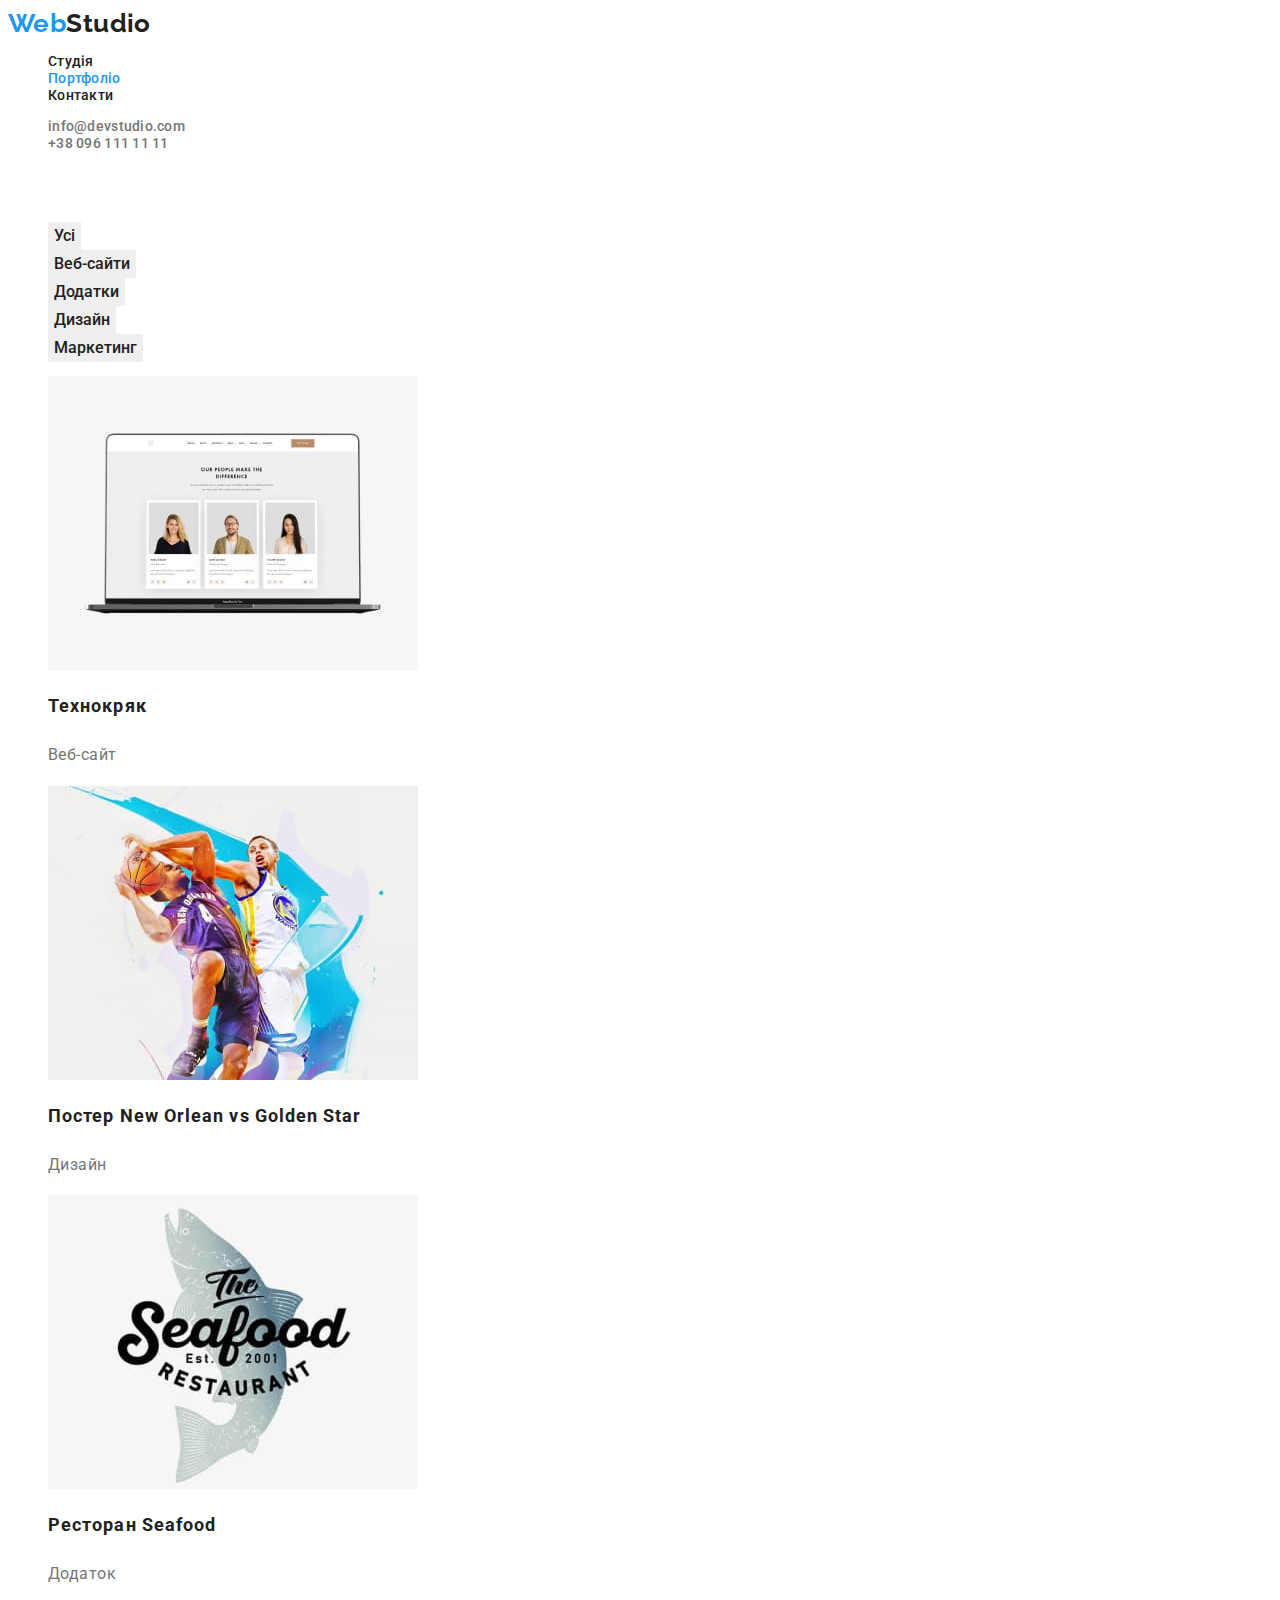
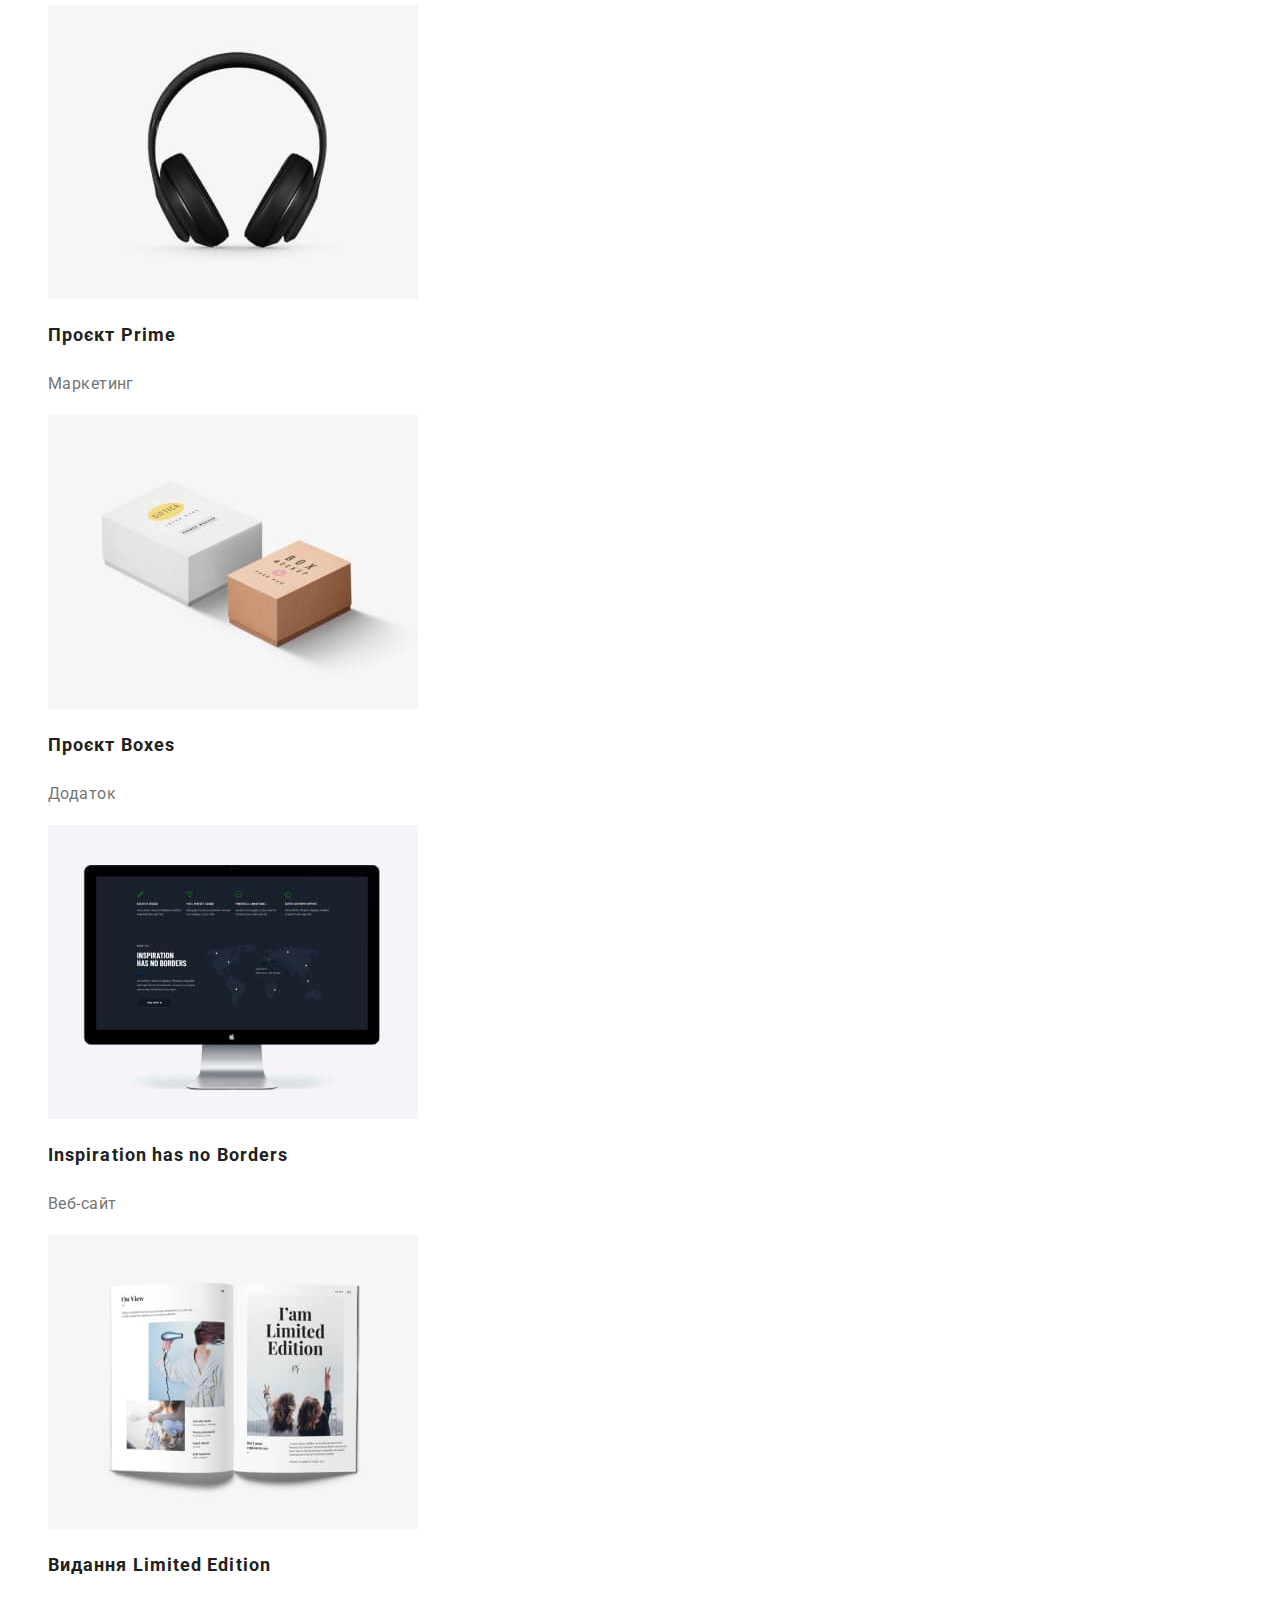
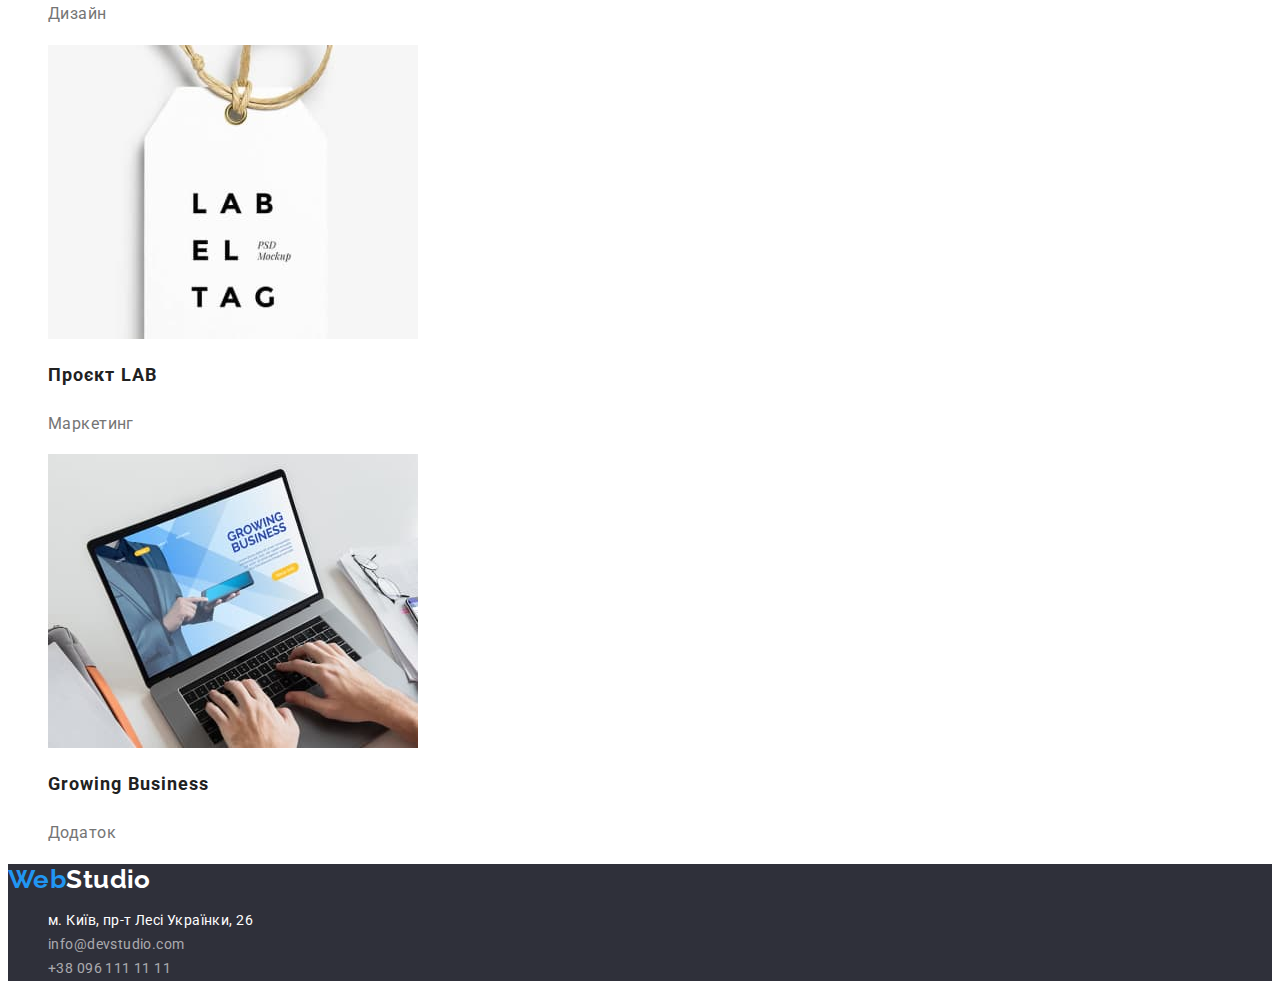
==== commit d41c372c: "Корректировка ДЗ по ответу ментора Юли" ====
--- a/portfolio.html
+++ b/portfolio.html
@@ -24,7 +24,7 @@
             <a class="nav-link" href="./index.html">Студія</a>
           </li>
           <li class="nav-item">
-            <a class="nav-link" href="./portfolio.html">Портфоліо</a>
+            <a class="nav-link-active" href="./portfolio.html">Портфоліо</a>
           </li>
           <li class="nav-item"><a class="nav-link" href="">Контакти</a></li>
         </ul>
@@ -41,114 +41,118 @@
       </ul>
     </header>
     <main>
-      <h2 class="visually-hidden">Проекти з Портфоліо</h2>
-      <ul class="portfolio-btn-list">
-        <li><button class="portfolio-btn-item" type="button">Усі</button></li>
-        <li>
-          <button class="portfolio-btn-item" type="button">Веб-сайти</button>
-        </li>
-        <li>
-          <button class="portfolio-btn-item" type="button">Додатки</button>
-        </li>
-        <li>
-          <button class="portfolio-btn-item" type="button">Дизайн</button>
-        </li>
-        <li>
-          <button class="portfolio-btn-item" type="button">Маркетинг</button>
-        </li>
-      </ul>
-      <ul class="portfolio-list">
-        <li class="portfolio-item">
-          <img
-            class="portfolio-img"
-            src="./images/technokryak.jpg"
-            alt="Веб-сайт Технокряк"
-            width="370"
-          />
-          <h3 class="portfolio-title">Технокряк</h3>
-          <p class="portfolio-paragraph">Веб-сайт</p>
-        </li>
-        <li class="portfolio-item">
-          <img
-            class="portfolio-img"
-            src="./images/poster.jpg"
-            alt="Дизайн Постер New Orlean vs Golden Star"
-            width="370"
-          />
-          <h3 class="portfolio-title">Постер New Orlean vs Golden Star</h3>
-          <p class="portfolio-paragraph">Дизайн</p>
-        </li>
-        <li class="portfolio-item">
-          <img
-            class="portfolio-img"
-            src="./images/seafood.jpg"
-            alt="Додаток Ресторан Seafood"
-            width="370"
-          />
-          <h3 class="portfolio-title">Ресторан Seafood</h3>
-          <p class="portfolio-paragraph">Додаток</p>
-        </li>
-        <li class="portfolio-item">
-          <img
-            class="portfolio-img"
-            src="./images/prime.jpg"
-            alt="Маркетинг Проєкт Prime"
-            width="370"
-          />
-          <h3 class="portfolio-title">Проєкт Prime</h3>
-          <p class="portfolio-paragraph">Маркетинг</p>
-        </li>
-        <li class="portfolio-item">
-          <img
-            class="portfolio-img"
-            src="./images/boxes.jpg"
-            alt="Додаток Проєкт Boxes"
-            width="370"
-          />
-          <h3 class="portfolio-title">Проєкт Boxes</h3>
-          <p class="portfolio-paragraph">Додаток</p>
-        </li>
-        <li class="portfolio-item">
-          <img
-            class="portfolio-img"
-            src="./images/inspiration.jpg"
-            alt="Веб-сайт Inspiration has no Borders"
-            width="370"
-          />
-          <h3 class="portfolio-title" lang="en">Inspiration has no Borders</h3>
-          <p class="portfolio-paragraph">Веб-сайт</p>
-        </li>
-        <li class="portfolio-item">
-          <img
-            class="portfolio-img"
-            src="./images/limited.jpg"
-            alt="Дизайн Видання Limited Edition"
-            width="370"
-          />
-          <h3 class="portfolio-title">Видання Limited Edition</h3>
-          <p class="portfolio-paragraph">Дизайн</p>
-        </li>
-        <li class="portfolio-item">
-          <img
-            class="portfolio-img"
-            src="./images/lab.jpg"
-            alt="Маркетинг Проєкт LAB"
-            width="370"
-          />
-          <h3 class="portfolio-title">Проєкт LAB</h3>
-          <p class="portfolio-paragraph">Маркетинг</p>
-        </li>
-        <li class="portfolio-item">
-          <img
-            class="portfolio-img"
-            src="./images/business.jpg"
-            alt="Додаток Growing Business"
-            width="370"
-          />
-          <h3 class="portfolio-title" lang="en">Growing Business</h3>
-          <p class="portfolio-paragraph">Додаток</p>
-        </li>
-      </ul>
+      <section class="projects">
+        <h1 class="visually-hidden">Проекти з Портфоліо</h1>
+        <ul class="portfolio-btn-list">
+          <li><button class="portfolio-btn-item" type="button">Усі</button></li>
+          <li>
+            <button class="portfolio-btn-item" type="button">Веб-сайти</button>
+          </li>
+          <li>
+            <button class="portfolio-btn-item" type="button">Додатки</button>
+          </li>
+          <li>
+            <button class="portfolio-btn-item" type="button">Дизайн</button>
+          </li>
+          <li>
+            <button class="portfolio-btn-item" type="button">Маркетинг</button>
+          </li>
+        </ul>
+        <ul class="portfolio-list">
+          <li class="portfolio-item">
+            <img
+              class="portfolio-img"
+              src="./images/technokryak.jpg"
+              alt="Веб-сайт Технокряк"
+              width="370"
+            />
+            <h2 class="portfolio-title">Технокряк</h2>
+            <p class="portfolio-paragraph">Веб-сайт</p>
+          </li>
+          <li class="portfolio-item">
+            <img
+              class="portfolio-img"
+              src="./images/poster.jpg"
+              alt="Дизайн Постер New Orlean vs Golden Star"
+              width="370"
+            />
+            <h2 class="portfolio-title">Постер New Orlean vs Golden Star</h2>
+            <p class="portfolio-paragraph">Дизайн</p>
+          </li>
+          <li class="portfolio-item">
+            <img
+              class="portfolio-img"
+              src="./images/seafood.jpg"
+              alt="Додаток Ресторан Seafood"
+              width="370"
+            />
+            <h2 class="portfolio-title">Ресторан Seafood</h2>
+            <p class="portfolio-paragraph">Додаток</p>
+          </li>
+          <li class="portfolio-item">
+            <img
+              class="portfolio-img"
+              src="./images/prime.jpg"
+              alt="Маркетинг Проєкт Prime"
+              width="370"
+            />
+            <h2 class="portfolio-title">Проєкт Prime</h2>
+            <p class="portfolio-paragraph">Маркетинг</p>
+          </li>
+          <li class="portfolio-item">
+            <img
+              class="portfolio-img"
+              src="./images/boxes.jpg"
+              alt="Додаток Проєкт Boxes"
+              width="370"
+            />
+            <h2 class="portfolio-title">Проєкт Boxes</h2>
+            <p class="portfolio-paragraph">Додаток</p>
+          </li>
+          <li class="portfolio-item">
+            <img
+              class="portfolio-img"
+              src="./images/inspiration.jpg"
+              alt="Веб-сайт Inspiration has no Borders"
+              width="370"
+            />
+            <h2 class="portfolio-title" lang="en">
+              Inspiration has no Borders
+            </h2>
+            <p class="portfolio-paragraph">Веб-сайт</p>
+          </li>
+          <li class="portfolio-item">
+            <img
+              class="portfolio-img"
+              src="./images/limited.jpg"
+              alt="Дизайн Видання Limited Edition"
+              width="370"
+            />
+            <h2 class="portfolio-title">Видання Limited Edition</h2>
+            <p class="portfolio-paragraph">Дизайн</p>
+          </li>
+          <li class="portfolio-item">
+            <img
+              class="portfolio-img"
+              src="./images/lab.jpg"
+              alt="Маркетинг Проєкт LAB"
+              width="370"
+            />
+            <h2 class="portfolio-title">Проєкт LAB</h2>
+            <p class="portfolio-paragraph">Маркетинг</p>
+          </li>
+          <li class="portfolio-item">
+            <img
+              class="portfolio-img"
+              src="./images/business.jpg"
+              alt="Додаток Growing Business"
+              width="370"
+            />
+            <h2 class="portfolio-title" lang="en">Growing Business</h2>
+            <p class="portfolio-paragraph">Додаток</p>
+          </li>
+        </ul>
+      </section>
     </main>
     <footer class="footer">
       <a class="logo" href="./index.html" lang="en"
--- a/css/styles.css
+++ b/css/styles.css
@@ -1,12 +1,15 @@
 body {
-  font-family: "Roboto", "Raleway", sans-serif;
-  color: #212121;
-  font-style: normal;
+  font-family: "Roboto", sans-serif;
+  font-size: 14px;
+  letter-spacing: 0.03em;
 }
 :root {
   --main-title-color: #ffffff;
+  --main-text-color: #212121;
   --secondary-text-color: #757575;
   --main-logo-button-color: #2196f3;
+  --main-background-color: #2f303a;
+  --secondary-background-color: #f5f4fa;
 }
 
 /* -------------Header--------------- */
@@ -16,34 +19,40 @@
   font-weight: 700;
   font-size: 26px;
   line-height: 1.19;
-  letter-spacing: 0.03em;
   color: var(--main-logo-button-color);
   text-decoration: none;
 }
 .logo-span {
-  color: #212121;
+  color: var(--main-text-color);
 }
 .nav-list {
   list-style: none;
 }
 .nav-link {
   font-weight: 500;
-  font-size: 14px;
-  line-height: 1.14;
-  letter-spacing: 0.02em;
-  text-decoration: none;
-  cursor: pointer;
+  line-height: 1.14;
+  letter-spacing: 0.02em;
+  text-decoration: none;
+  cursor: pointer;
+  color: var(--main-text-color);
 }
 .nav-link:hover,
 .nav-link:focus {
   color: var(--main-logo-button-color);
 }
+.nav-link-active {
+  font-weight: 500;
+  line-height: 1.14;
+  letter-spacing: 0.02em;
+  text-decoration: none;
+  cursor: pointer;
+  color: var(--main-logo-button-color);
+}
 .header-contacts {
   list-style: none;
 }
 .header-email {
   font-weight: 500;
-  font-size: 14px;
   line-height: 1.14;
   letter-spacing: 0.02em;
   text-decoration: none;
@@ -55,7 +64,6 @@
 }
 .header-tel {
   font-weight: 500;
-  font-size: 14px;
   line-height: 1.14;
   letter-spacing: 0.02em;
   color: var(--secondary-text-color);
@@ -71,7 +79,7 @@
 
 /* Hero */
 .section-hero {
-  background-color: #2f303a;
+  background-color: var(--main-background-color);
 }
 .hero-title {
   font-weight: 900;
@@ -86,7 +94,6 @@
   font-weight: 700;
   font-size: 16px;
   line-height: 1.87;
-  display: flex;
   align-items: center;
   text-align: center;
   letter-spacing: 0.06em;
@@ -103,15 +110,12 @@
   list-style: none;
 }
 .benefits-title {
-  font-size: 14px;
-  line-height: 1.14;
-  letter-spacing: 0.03em;
+  line-height: 1.14;
   text-transform: uppercase;
+  color: var(--main-text-color);
 }
 .benefits-paragraph {
-  font-size: 14px;
   line-height: 1.71;
-  letter-spacing: 0.03em;
   color: var(--secondary-text-color);
 }
 /* Benefits */
@@ -121,7 +125,7 @@
   font-size: 36px;
   line-height: 1.16;
   text-align: center;
-  letter-spacing: 0.03em;
+  color: var(--main-text-color);
 }
 .work-list {
   list-style: none;
@@ -130,13 +134,13 @@
 
 /* Team */
 .team {
-  background-color: #f5f4fa;
+  background-color: var(--secondary-background-color);
 }
 .team-title {
   font-size: 36px;
   line-height: 1.16;
   text-align: center;
-  letter-spacing: 0.03em;
+  color: var(--main-text-color);
 }
 .team-list {
   list-style: none;
@@ -146,13 +150,12 @@
   font-size: 16px;
   line-height: 1.18;
   text-align: center;
-  letter-spacing: 0.03em;
+  color: var(--main-text-color);
 }
 .team-item-p {
   font-size: 16px;
   line-height: 1.18;
   text-align: center;
-  letter-spacing: 0.03em;
   color: var(--secondary-text-color);
 }
 /* Team */
@@ -173,9 +176,8 @@
   font-size: 16px;
   line-height: 1.62;
   text-align: center;
-  letter-spacing: 0.03em;
   border: 0;
-  color: #212121;
+  color: var(--main-text-color);
 }
 .portfolio-btn-item:hover,
 .portfolio-btn-item:focus {
@@ -189,11 +191,11 @@
   font-size: 18px;
   line-height: 2;
   letter-spacing: 0.06em;
+  color: var(--main-text-color);
 }
 .portfolio-paragraph {
   font-size: 16px;
   line-height: 1.87;
-  letter-spacing: 0.03em;
   color: var(--secondary-text-color);
 }
 /* -------------Portfolio--------------- */
@@ -203,15 +205,13 @@
   color: var(--main-title-color);
 }
 .footer {
-  background-color: #2f303a;
+  background-color: var(--main-background-color);
 }
 .footer-list {
   list-style: none;
 }
 .footer-list-adress {
-  font-size: 14px;
   line-height: 1.71;
-  letter-spacing: 0.03em;
   color: var(--main-title-color);
   text-decoration: none;
   font-style: normal;
@@ -221,9 +221,7 @@
   color: var(--main-logo-button-color);
 }
 .footer-list-cont {
-  font-size: 14px;
   line-height: 1.71;
-  letter-spacing: 0.03em;
   color: rgba(255, 255, 255, 0.6);
   text-decoration: none;
   font-style: normal;
